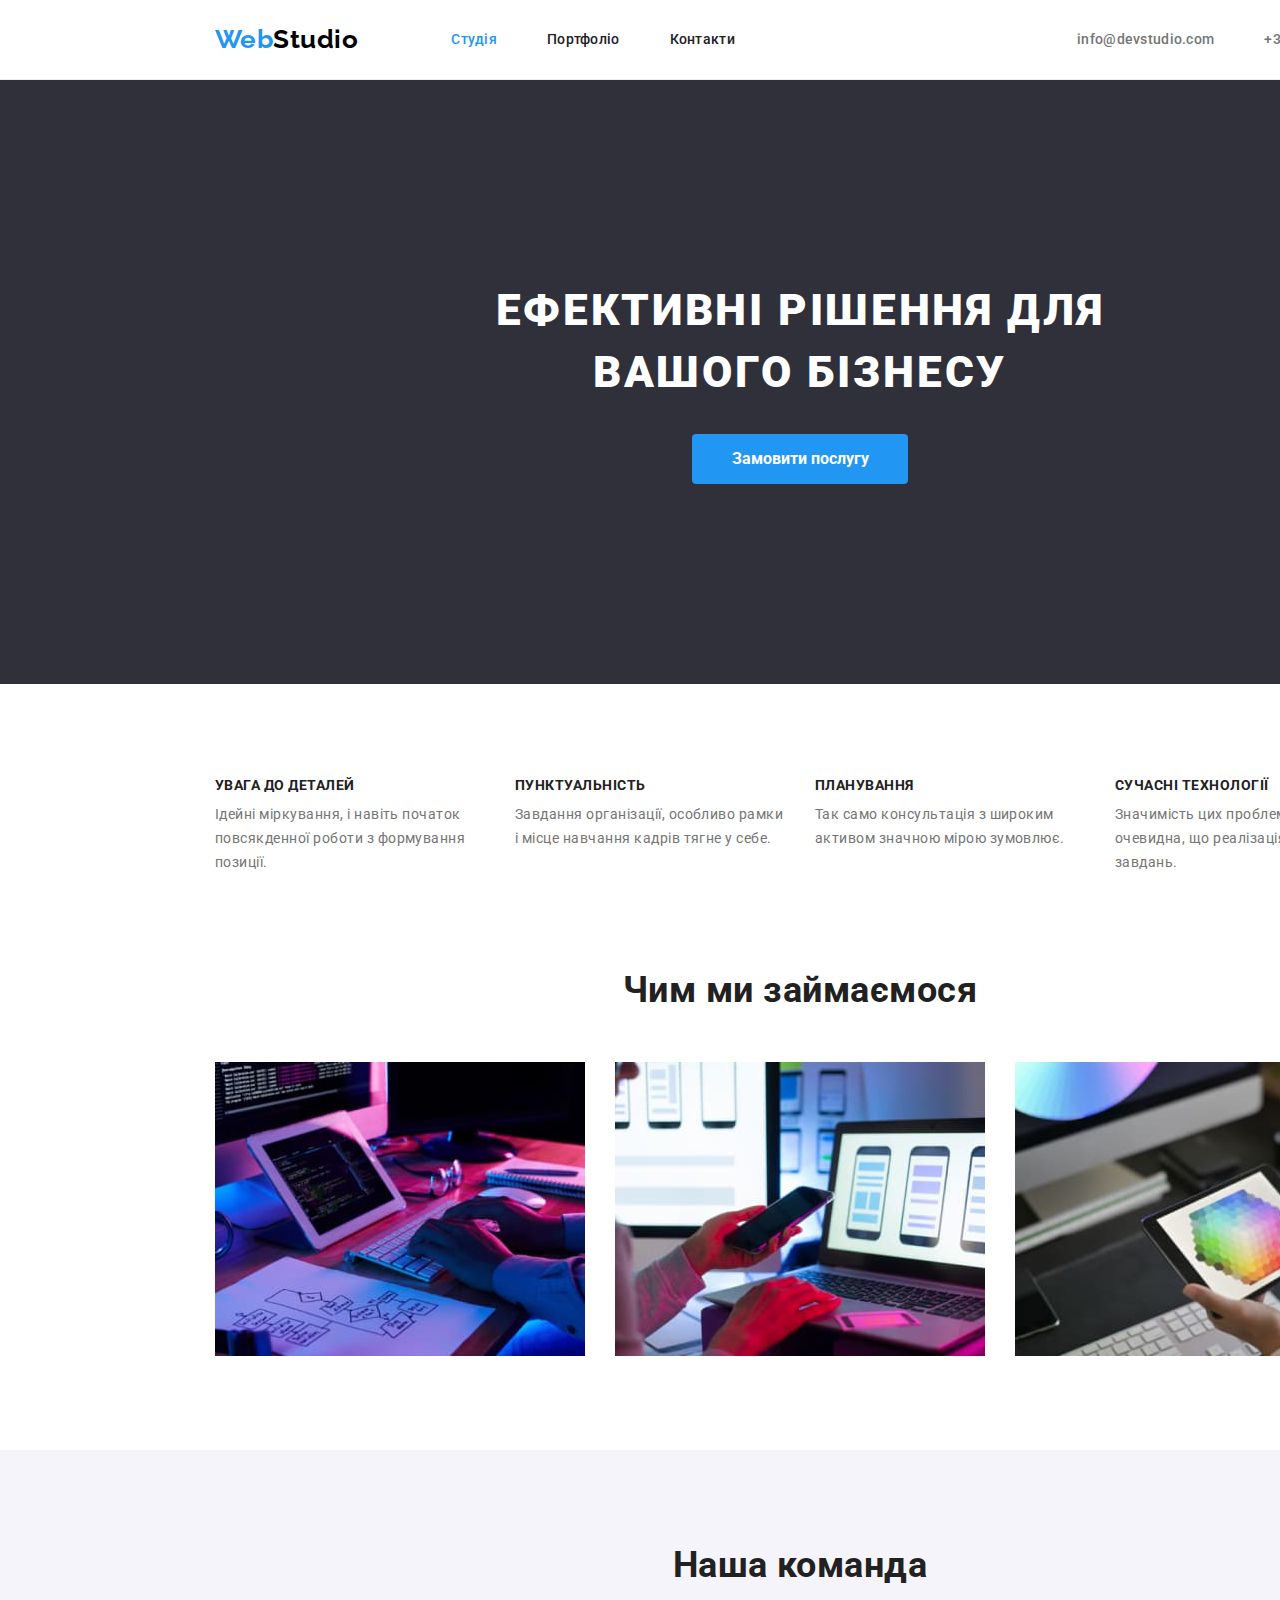
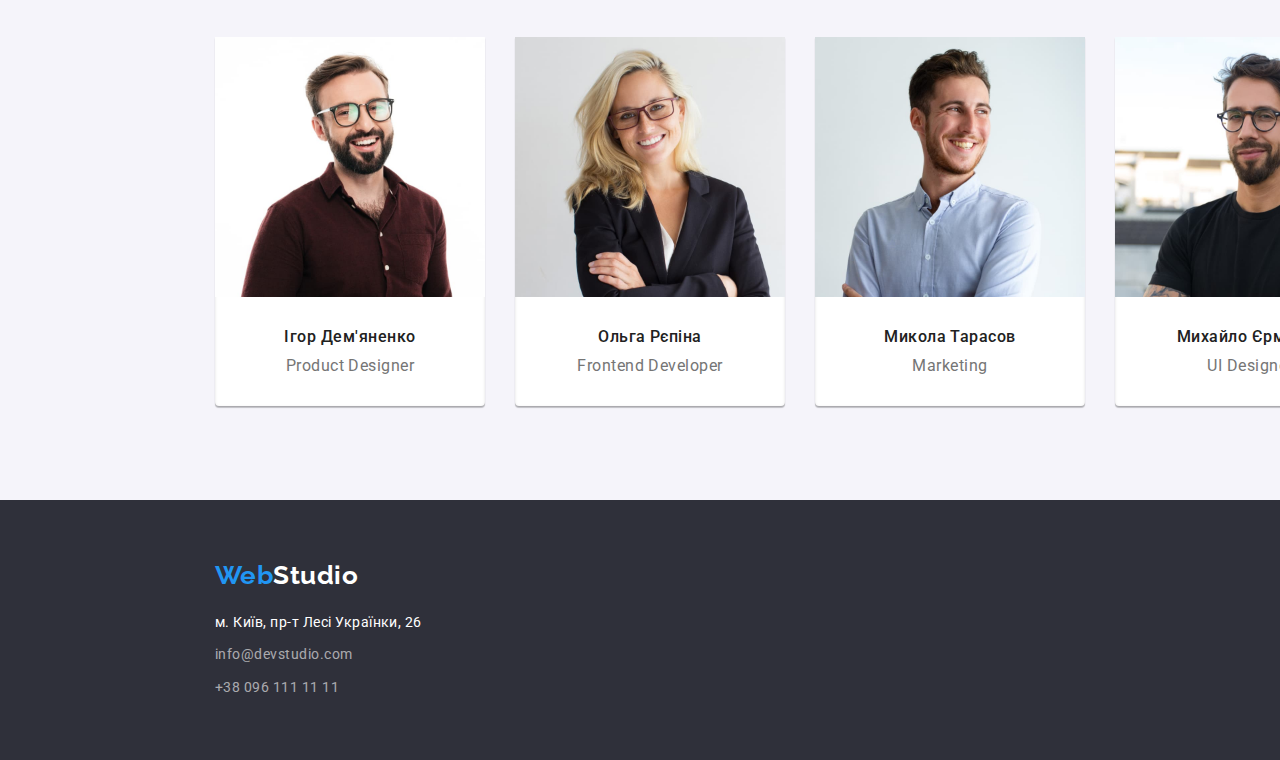
==== index.html @ e0a0b882 "created a new repo" ====
<!DOCTYPE html>
<html lang="uk">
<head>
    <meta charset="UTF-8">
    <meta http-equiv="X-UA-Compatible" content="IE=edge">
    <meta name="viewport" content="width=device-width, initial-scale=1.0">
    <title>Студія</title>
    <link rel="preconnect" href="https://fonts.googleapis.com">
    <link rel="preconnect" href="https://fonts.gstatic.com" crossorigin>
    <link href="https://fonts.googleapis.com/css2?family=Raleway:wght@700&family=Roboto:wght@400;500;700;900&display=swap" rel="stylesheet">
    <link rel="stylesheet" href="https://cdnjs.cloudflare.com/ajax/libs/modern-normalize/1.1.0/modern-normalize.min.css">
    <link rel="stylesheet" href="./css/styles.css">
</head>
<body>
  <header class="page-header">
    <div class="container"> 
       <a class="logo" href="./index.html" lang="en"> <span class="logo-web">Web</span>Studio</a>  
      <nav>
         <ul class="site-nav list">
         <li class="item"><a href="./index.html" class="link current">Студія</a></li>
         <li class="item"><a href="./portfolio.html" class="link">Портфоліо</a></li>
         <li class="item"><a href="" class="link">Контакти</a></li>
       </ul>
       </nav>
     
        <ul class="contacts list">
         <li class="item"><a href="mailto:info@devstudio.com" class="contacts-link">info@devstudio.com</a></li>
         <li class="item"><a href="tel.+380961111111" class="contacts-link">+38 096 111 11 11</a></li>
       </ul> 
     
    </div>
  </header>  
  <main>
  <section class="hero section">
        <h1 class="hero-title">ЕФЕКТИВНІ РІШЕННЯ ДЛЯ <br> ВАШОГО БІЗНЕСУ</h1>
        <button type="button" class="hero-button">Замовити послугу</button>
  </section>
  <section class="benefits section">
    <div class="container">
    <h2 class="visually-hidden">перелік переваг</h2>
    <ul class="pluses list">
        <li class="pluses-item"><h3 class="pluses-title">УВАГА ДО ДЕТАЛЕЙ</h3><p class="pluses-text">Ідейні міркування, і навіть початок повсякденної роботи з формування позиції.</p></li>
        <li class="pluses-item"><h3 class="pluses-title">ПУНКТУАЛЬНІСТЬ</h3><p class="pluses-text">Завдання організації, особливо рамки і місце навчання кадрів тягне у себе.</p></li>
        <li class="pluses-item"><h3 class="pluses-title">ПЛАНУВАННЯ</h3><p class="pluses-text">Так само консультація з широким активом значною мірою зумовлює.</p></li>
        <li class="pluses-item"><h3 class="pluses-title">СУЧАСНІ ТЕХНОЛОГІЇ</h3><p class="pluses-text">Значимість цих проблем настільки очевидна, що реалізація планових завдань.</p></li>
    </ul> 
    </div>
  </section>
  <section class="work section">
    <div class="container">
    <h2 class="work-title">Чим ми займаємося</h2>
   <ul class="work-item list">
    <li class="item"><img class="picture" src="./images/nout.jpg" alt="макбук" width="370" height="294"></li>
    <li class="item"><img class="picture" src="./images/telephon.jpg" alt="телефон" width="370" height="294"></li>
    <li class="item"><img class="picture" src="./images/planshet.jpg" alt="планшет" width="370" height="294"></li>
   </ul>
  </div>
</section>
<section class="team section">
    <div class="container">
    <h2 class="team-title">Наша команда</h2>
    <ul class="workers list">
        <li class="item">
            <img class="picture" src="./images/img1.jpg" alt="чоловік у коричневій сорочці" width="270" height="260">
            <h3 class="workers-title">Ігор Дем'яненко</h3>
            <p class="workers-text">Product Designer</p> 
        </li>
        <li class="item">
            <img class="picture" src="./images/img2.jpg" alt="жінка у піджаку" width="270" height="260">
            <h3 class="workers-title">Ольга Рєпіна</h3> 
            <p class="workers-text">Frontend Developer</p>
        </li>
        <li class="item">
            <img class="picture" src="./images/img3.jpg" alt="чоловік у голубій сорочці" width="270" height="260">
            <h3 class="workers-title">Микола Тарасов</h3>
            <p class="workers-text">Marketing</p>
        </li>
        <li class="item">
            <img class="picture" src="./images/img4.jpg" alt="чоловік у футболці" width="270" height="260">
            <h3 class="workers-title">Михайло Єрмаков</h3>
            <p class="workers-text">UI Designer</p>
        </li>
    </ul>
    </div>
</section>
  </main>
<footer class="footer">
  <div class="container">
    <a class="logo" href="./index.html" lang="en"> <span class="logo-web">Web</span><span class="logo-studio">Studio</span></a>
    <address>
        <ul  class="footer-address">
         <li class="item-address"><a href="https://www.google.com/maps" class="link-location">м. Київ, пр-т Лесі Українки, 26</a></li>
         <li class="item-address"><a href="mailto:info@devstudio.com" class="address-link">info@devstudio.com</a></li> 
         <li class="item-address"><a href="tel.+380961111111" class="address-link">+38 096 111 11 11</a></li>
        </ul>
    </address>
    </div>
</footer>

</body>
</html>
---- css/styles.css ----
:root {
    --primary-text-color: #757575;
    --title-text-color: #212121; 
    --accent-color: #2196F3;
    --secondary-text-color: #FFFFFF;
    --secondary-background-color: #2F303A;
    --primary-text-decoration: none;
    --section-background-color: #F5F4FA;
    --black-color: #000000;
    }
html {
    box-sizing: border-box;
    }
*, 
*::before,
*::after {
    box-sizing: inherit;
}
ul, p, h1, h2, h3 {
    margin: 0;
    padding: 0;
}
body {
    width: 1600px;
    background-color: var(--secondary-text-color);
    color: var(--primary-text-color);
    font-family: "Roboto", "sans-serif";
    letter-spacing: 0.03em;
}
.page-header {
    border-bottom: 1px solid #ECECEC;
}
.page-header .container {
    display: flex;
    align-items: center;
}
.container {
    width: 1200px;
    margin-left: auto;
    margin-right: auto;
    padding-left: 15px;
    padding-right: 15px;
}
.section {
    padding-top: 94px;
    padding-bottom: 94px;
}
.picture {
    display: block;
    width: 100%;
    height: auto;
}
.logo {
    color: var(--black-color);
    text-decoration: var(--primary-text-decoration);
    font-family: "Raleway", "sans-serif";
    font-weight: 700;
    font-size: 26px;
    line-height: 1.2;
}
.logo-web {
    color: var(--accent-color);
}
.list {
    list-style: none;
    display: flex;
}
.site-nav .item:not(:last-child) {
    margin-right: 50px;
}

.contacts .item:not(:last-child) {
    margin-right: 50px;
}
.site-nav {
    margin-left: 93px;
}
.contacts {
    margin-left: auto;
}
.site-nav .link {
    display: block;
    padding-top: 32px;
    padding-bottom: 32px;
    color: var(--title-text-color);
    text-decoration: var(--primary-text-decoration);
    letter-spacing: 0.02em;
    font-weight: 500;
    font-size: 14px;
    line-height: 1.1;
}
.site-nav .link:hover,
.site-nav .link:focus,
.contacts-link:focus,
.contacts-link:hover {
    color: var(--accent-color);
}
.site-nav .link.current {
    color: var(--accent-color);
}
.contacts-link {
    display: block;
    color: var(--primary-text-color);
    text-decoration: var(--primary-text-decoration);
    letter-spacing: 0.02em;
    font-weight: 500;
    font-size: 14px;
    line-height: 1.1;
}
.hero {
    background-color: var(--secondary-background-color);
    text-align: center;
    padding-top: 200px;
    padding-bottom: 200px;
}
.hero-title {
    color: var(--secondary-text-color);
    letter-spacing: 0.06em;
    font-weight: 900;
    font-size: 44px;
    line-height: 1.4;
    margin-bottom: 30px;
}
.hero-button {
    display: inline-block;
    padding: 10px 32px;
    border: transparent;
    border-radius: 4px;
    min-width: 216px;
    color: var(--secondary-text-color);
    background-color: var(--accent-color);
    font-family: inherit;
    font-weight: 700;
    font-size: 16px;
    line-height: 1.9;
    text-align: center;
    cursor: pointer;
    text-decoration: none;
}
.hero-button:focus,
.hero-button:hover {
    color: var(--secondary-text-color);
    background-color: #188CE8;
}
.work-title,
.team-title {
    color: var(--title-text-color);
    font-weight: 700;
    font-size: 36px;
    line-height: 1.2;
    text-align: center;
    margin-bottom: 50px;
}
.visually-hidden {
    position: absolute;
    white-space: nowrap;
    width: 1px;
    height: 1px;
    overflow: hidden;
    border: 0;
    padding: 0;
    clip: rect(0 0 0 0);
    clip-path: inset(50%);
    margin: -1px;
}
.pluses-title {
    color: var(--title-text-color);
    font-weight: 700;
    font-size: 14px;
    line-height: 1.1;
    margin-bottom: 10px;
}
.pluses-item {
    width: 270px;
}
.pluses-item:not(:last-child) {
    margin-right: 30px;
}
.pluses-text {
    color: var(--primary-text-color);
    font-size: 14px;
    line-height: 1.7;
}
.work {
    padding-top: 0;
}
.work-item .item:not(:last-child) {
    margin-right: 30px;
}
.team {
    background-color: 
    var(--section-background-color);
}
.workers .item:not(:last-child) {
    margin-right: 30px;
}
.workers .item {
    background-color: #FFFFFF;
    border-radius: 0px 0px 4px 4px;
    box-shadow: inset 0px 1px 3px rgba(0, 0, 0, 0.12),
    0px 1px 1px rgba(0, 0, 0, 0.14),
    0px 2px 1px rgba(0, 0, 0, 0.2);
}
.workers-title {
    margin-top: 30px;
    margin-bottom: 10px;
    color: var(--title-text-color);
    font-weight: 500;
    font-size: 16px;
    line-height: 1.2;
    text-align: center;
}
.workers-text {
    margin-bottom: 30px;
    color: var(--primary-text-color);
    font-size: 16px;
    line-height: 1.2;
    text-align: center;
}
.footer {
    background-color: var(--secondary-background-color);
    padding-top: 60px;
    padding-bottom: 60px;
}
.logo-studio {
    color: var(--secondary-text-color);
}
.footer-address {
    margin-top: 20px;
    font-style: normal;
    list-style: none;
    font-weight: 400;
    font-size: 14px;
    line-height: 1.7;
}
.item-address:not(:last-child) {
    margin-bottom: 9px;
}
.link-location {
    color: var(--secondary-text-color);
    text-decoration: var(--primary-text-decoration);
}
.address-link {
    color: rgba(255, 255, 255, 0.6);
    text-decoration: var(--primary-text-decoration);
}
.address-link:hover,
.address-link:focus,
.link-location:hover,
.link-location:focus {
    color: var(--accent-color);
}
.content {
    display: flex;
    flex-wrap: wrap;
    gap: 30px;
}
.content .item {
  flex-basis: calc((100% - 60px) / 3);
  background-color: #ffffff;
}
.items-content .item:not(:last-child) {
    margin-right: 8px;
}
.items-content {
    margin-bottom: 34px;
    justify-content: center;
}
.items-content .item {
  background-color: #F5F4FA; 
}
.list-button {
    display: inline-block;
    padding: 6px 22px;
    border: transparent;
    border-radius: 4px;
    min-width: 73px;
    color: var(--title-text-color);
    background-color: var(--rectangle-background-color);
    font-family: inherit;
    font-weight: 500;
    font-size: 16px;
    line-height: 1.6;
    cursor: pointer;  
}
.list-button:hover,
.list-button:focus {
    color: var(--secondary-text-color);
    background-color: var(--accent-color);
}

.content-link {
    text-decoration: var(--primary-text-decoration);
}
.bottom-content {
    padding: 20px 24px;
    border: 1px solid #EEEEEE;
    border-top: none;
}
.content-title {
    color: var(--title-text-color);
    letter-spacing: 0.06em;
    font-weight: 700;
    font-size: 18px;
    line-height: 2;
}
.content-text {
    color: var(--primary-text-color);
    font-size: 16px;
    line-height: 1.9;
}
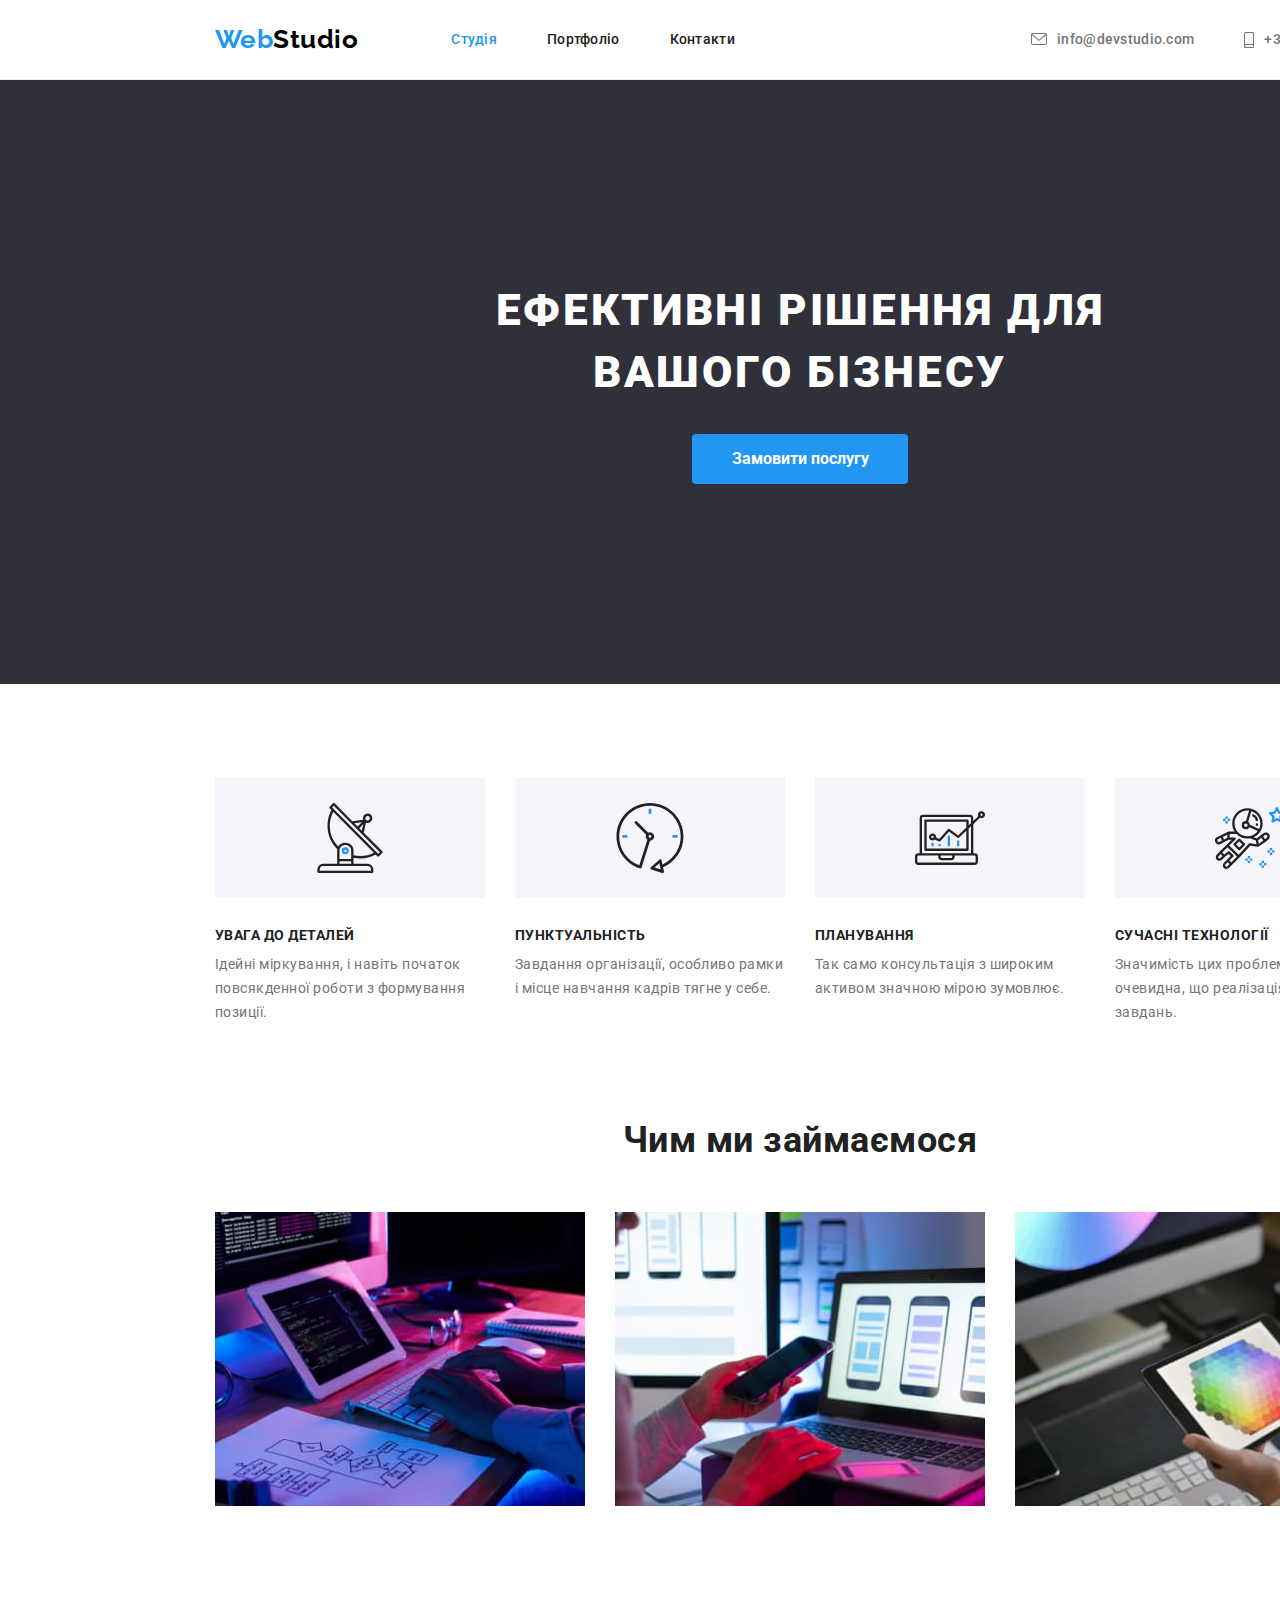
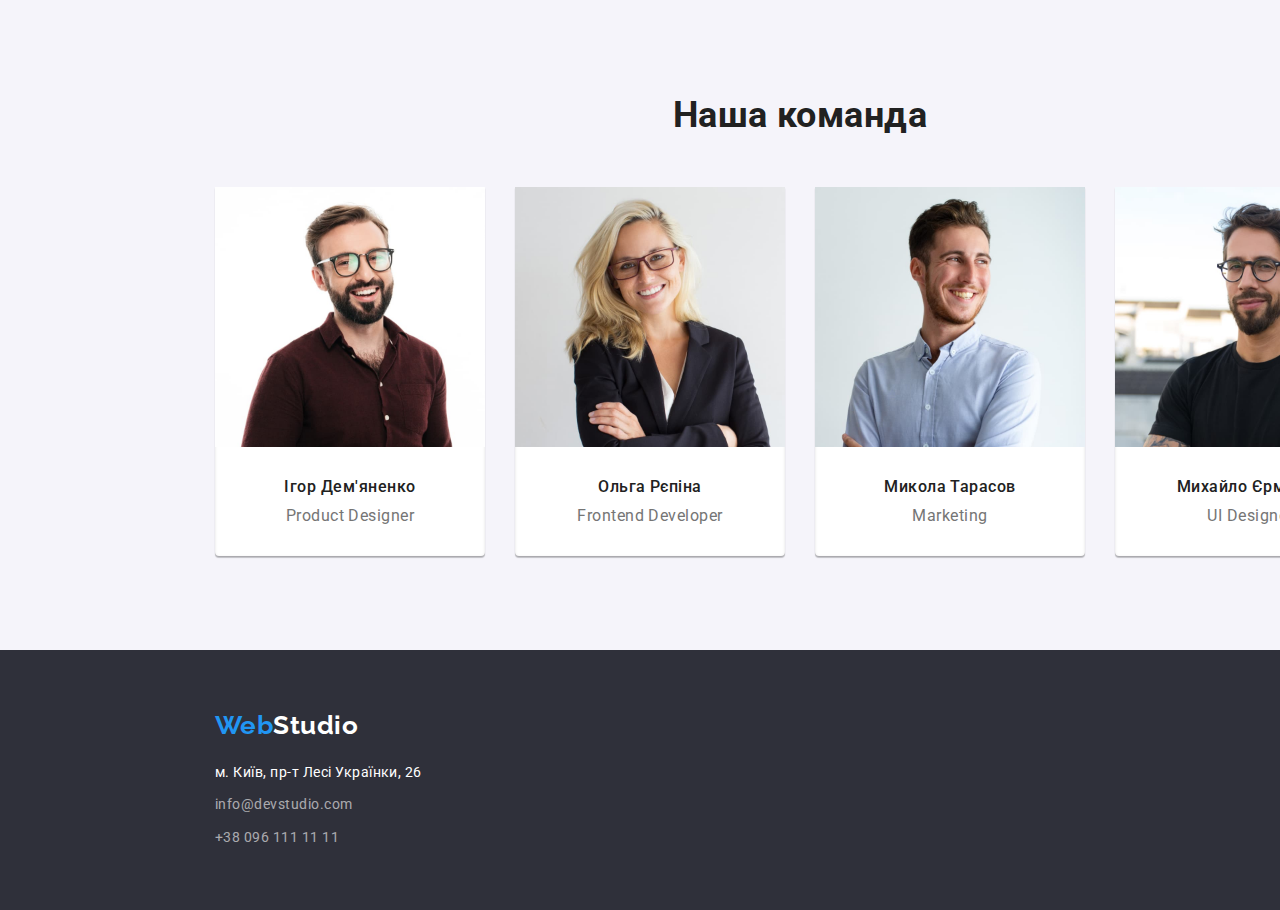
==== commit 829c1827: "added benefits and mail, tel" ====
--- a/index.html
+++ b/index.html
@@ -24,8 +24,16 @@
        </nav>
      
         <ul class="contacts list">
-         <li class="item"><a href="mailto:info@devstudio.com" class="contacts-link">info@devstudio.com</a></li>
-         <li class="item"><a href="tel.+380961111111" class="contacts-link">+38 096 111 11 11</a></li>
+         <li class="item"><a href="mailto:info@devstudio.com" class="contacts-link">
+          <svg class="icon-mail" width="16px" height="12px">
+            <use href="./images/icons.svg#mail"></use>
+          </svg>
+          info@devstudio.com</a></li>
+         <li class="item"><a href="tel.+380961111111" class="contacts-link">
+          <svg class="icon-tel"  width="10px" height="16px">
+            <use href="./images/icons.svg#tel"></use>
+          </svg>
+          +38 096 111 11 11</a></li>
        </ul> 
      
     </div>
@@ -39,10 +47,34 @@
     <div class="container">
     <h2 class="visually-hidden">перелік переваг</h2>
     <ul class="pluses list">
-        <li class="pluses-item"><h3 class="pluses-title">УВАГА ДО ДЕТАЛЕЙ</h3><p class="pluses-text">Ідейні міркування, і навіть початок повсякденної роботи з формування позиції.</p></li>
-        <li class="pluses-item"><h3 class="pluses-title">ПУНКТУАЛЬНІСТЬ</h3><p class="pluses-text">Завдання організації, особливо рамки і місце навчання кадрів тягне у себе.</p></li>
-        <li class="pluses-item"><h3 class="pluses-title">ПЛАНУВАННЯ</h3><p class="pluses-text">Так само консультація з широким активом значною мірою зумовлює.</p></li>
-        <li class="pluses-item"><h3 class="pluses-title">СУЧАСНІ ТЕХНОЛОГІЇ</h3><p class="pluses-text">Значимість цих проблем настільки очевидна, що реалізація планових завдань.</p></li>
+        <li class="pluses-item">
+         <div class="pluses-icon">
+          <svg class="antenna" width="70px" height="70px">
+          <use href="./images/icons.svg#antenna"></use>
+         </svg>
+         </div>
+          <h3 class="pluses-title">УВАГА ДО ДЕТАЛЕЙ</h3><p class="pluses-text">Ідейні міркування, і навіть початок повсякденної роботи з формування позиції.</p></li>
+        <li class="pluses-item">
+          <div class="pluses-icon">
+          <svg class="clock" width="70px" height="70px">
+          <use href="./images/icons.svg#clock"></use>
+         </svg>
+         </div>
+          <h3 class="pluses-title">ПУНКТУАЛЬНІСТЬ</h3><p class="pluses-text">Завдання організації, особливо рамки і місце навчання кадрів тягне у себе.</p></li>
+        <li class="pluses-item">
+          <div class="pluses-icon">
+          <svg class="diagram" width="70px" height="70px">
+          <use href="./images/icons.svg#diagram"></use>
+         </svg>
+         </div>
+          <h3 class="pluses-title">ПЛАНУВАННЯ</h3><p class="pluses-text">Так само консультація з широким активом значною мірою зумовлює.</p></li>
+        <li class="pluses-item">
+          <div class="pluses-icon">
+          <svg class="astronaut" width="70px" height="70px">
+          <use href="./images/icons.svg#astronaut"></use>
+         </svg>
+         </div>
+          <h3 class="pluses-title">СУЧАСНІ ТЕХНОЛОГІЇ</h3><p class="pluses-text">Значимість цих проблем настільки очевидна, що реалізація планових завдань.</p></li>
     </ul> 
     </div>
   </section>
--- a/css/styles.css
+++ b/css/styles.css
@@ -99,13 +99,20 @@
     color: var(--accent-color);
 }
 .contacts-link {
-    display: block;
+    display: flex;
+    justify-content: center;
+    align-items: center;
     color: var(--primary-text-color);
     text-decoration: var(--primary-text-decoration);
     letter-spacing: 0.02em;
     font-weight: 500;
     font-size: 14px;
     line-height: 1.1;
+}
+.icon-mail,
+.icon-tel {
+    fill: currentColor;
+    margin-right: 10px;
 }
 .hero {
     background-color: var(--secondary-background-color);
@@ -181,6 +188,15 @@
     font-size: 14px;
     line-height: 1.7;
 }
+.pluses-icon {
+    display: flex;
+    justify-content: center;
+    align-items: center;
+    width: 270px;
+    height: 120px;
+    background-color: #F5F4FA;
+    margin-bottom: 30px;
+}
 .work {
     padding-top: 0;
 }
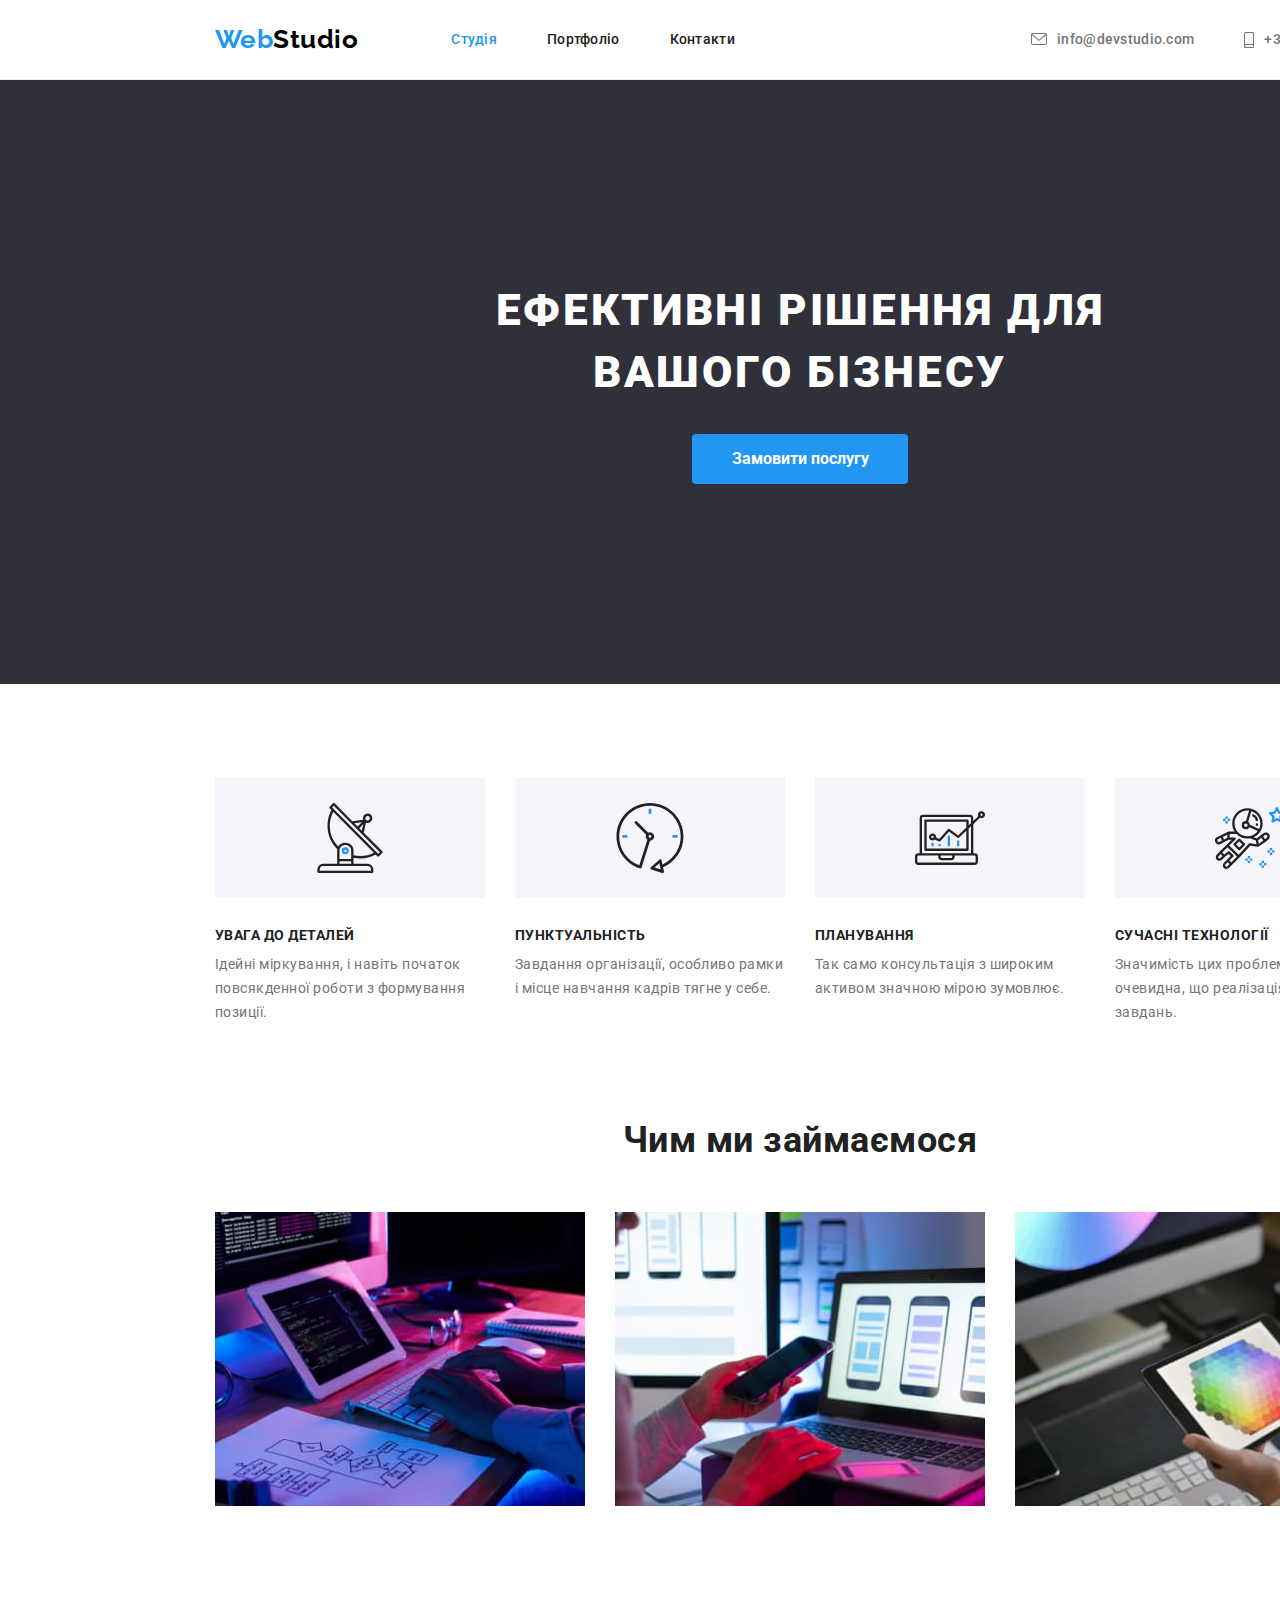
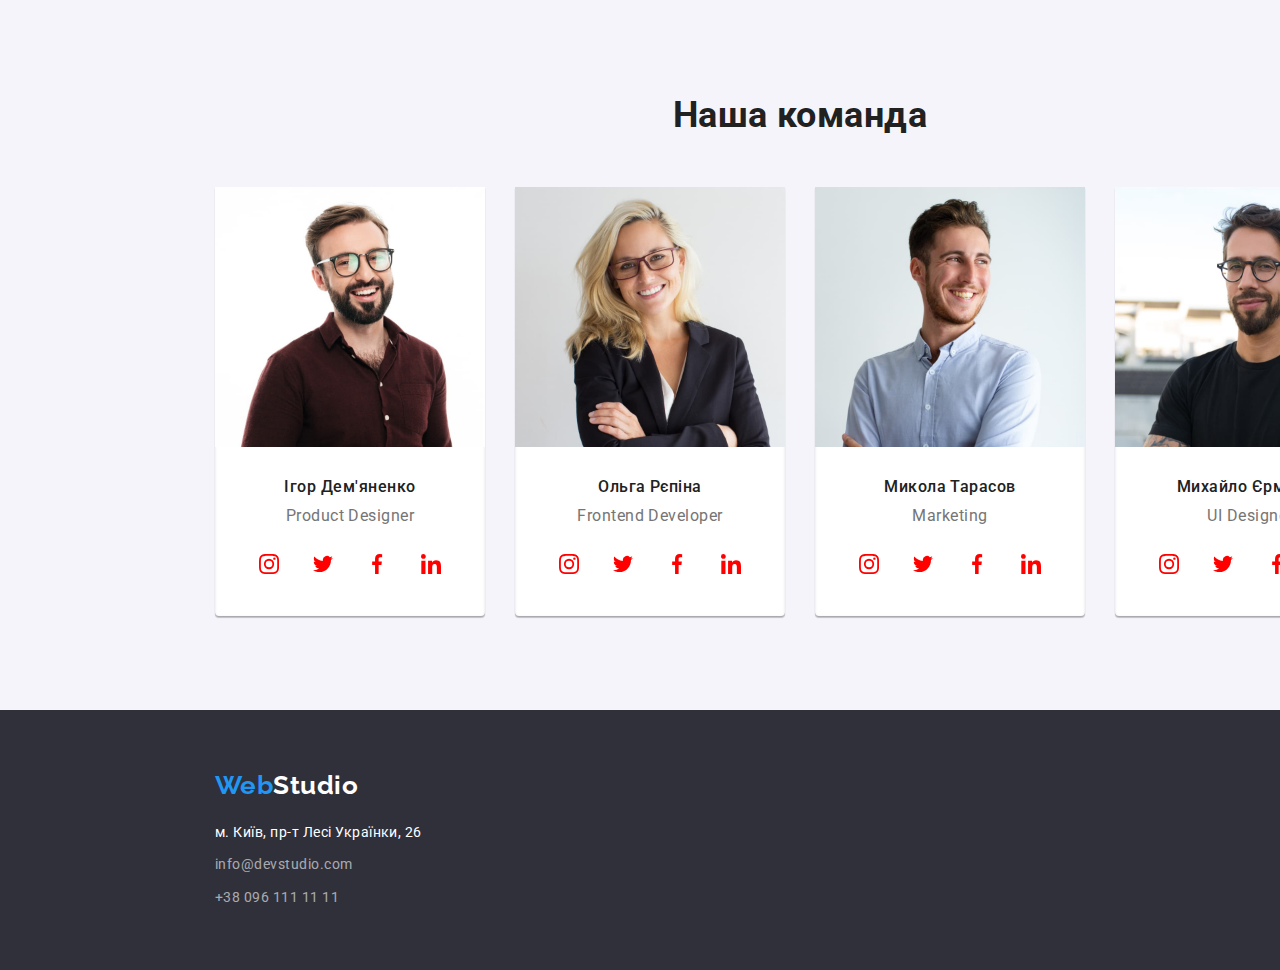
==== commit 8db9bd0f: "added hero, section benefits and team" ====
--- a/index.html
+++ b/index.html
@@ -40,7 +40,7 @@
   </header>  
   <main>
   <section class="hero section">
-        <h1 class="hero-title">ЕФЕКТИВНІ РІШЕННЯ ДЛЯ <br> ВАШОГО БІЗНЕСУ</h1>
+        <h1 class="hero-title">ЕФЕКТИВНІ РІШЕННЯ ДЛЯ ВАШОГО БІЗНЕСУ</h1>
         <button type="button" class="hero-button">Замовити послугу</button>
   </section>
   <section class="benefits section">
@@ -96,21 +96,125 @@
             <img class="picture" src="./images/img1.jpg" alt="чоловік у коричневій сорочці" width="270" height="260">
             <h3 class="workers-title">Ігор Дем'яненко</h3>
             <p class="workers-text">Product Designer</p> 
+            <ul class="social list">
+              <li class="social-item">
+                <a href="" class="social-links">
+                  <svg class="instagram" width="20px" height="20px">
+                  <use href="./images/icons.svg#instagram"></use>
+                 </svg></a>
+              </li>
+              <li class="social-item">
+                <a href="" class="social-links">
+                  <svg class="twitter" width="20px" height="20px">
+                  <use href="./images/icons.svg#twitter"></use>
+                 </svg></a>
+              </li>
+              <li class="social-item">
+                <a href="" class="social-links">
+                  <svg class="facebook" width="20px" height="20px">
+                  <use href="./images/icons.svg#facebook"></use>
+                 </svg></a>
+              </li>
+              <li class="social-item">
+                <a href="" class="social-links">
+                  <svg class="inkedin" width="20px" height="20px">
+                  <use href="./images/icons.svg#linkedin"></use>
+                  </svg></a>
+               </li>
+            </ul>
         </li>
         <li class="item">
             <img class="picture" src="./images/img2.jpg" alt="жінка у піджаку" width="270" height="260">
             <h3 class="workers-title">Ольга Рєпіна</h3> 
             <p class="workers-text">Frontend Developer</p>
+            <ul class="social list">
+              <li class="social-item">
+                <a href="" class="social-links">
+                  <svg class="instagram" width="20px" height="20px">
+                    <use href="./images/icons.svg#instagram"></use>
+                  </svg></a>
+              </li>
+              <li class="social-item">
+                <a href="" class="social-links">
+                  <svg class="twitter" width="20px" height="20px">
+                    <use href="./images/icons.svg#twitter"></use>
+                  </svg></a>
+              </li>
+              <li class="social-item">
+                <a href="" class="social-links">
+                  <svg class="facebook" width="20px" height="20px">
+                    <use href="./images/icons.svg#facebook"></use>
+                  </svg></a>
+              </li>
+              <li class="social-item">
+                <a href="" class="social-links">
+                  <svg class="inkedin" width="20px" height="20px">
+                    <use href="./images/icons.svg#linkedin"></use>
+                  </svg></a>
+              </li>
+            </ul>
         </li>
         <li class="item">
             <img class="picture" src="./images/img3.jpg" alt="чоловік у голубій сорочці" width="270" height="260">
             <h3 class="workers-title">Микола Тарасов</h3>
             <p class="workers-text">Marketing</p>
+            <ul class="social list">
+              <li class="social-item">
+                <a href="" class="social-links">
+                  <svg class="instagram" width="20px" height="20px">
+                    <use href="./images/icons.svg#instagram"></use>
+                  </svg></a>
+              </li>
+              <li class="social-item">
+                <a href="" class="social-links">
+                  <svg class="twitter" width="20px" height="20px">
+                    <use href="./images/icons.svg#twitter"></use>
+                  </svg></a>
+              </li>
+              <li class="social-item">
+                <a href="" class="social-links">
+                  <svg class="facebook" width="20px" height="20px">
+                    <use href="./images/icons.svg#facebook"></use>
+                  </svg></a>
+              </li>
+              <li class="social-item">
+                <a href="" class="social-links">
+                  <svg class="inkedin" width="20px" height="20px">
+                    <use href="./images/icons.svg#linkedin"></use>
+                  </svg></a>
+              </li>
+            </ul>
         </li>
         <li class="item">
             <img class="picture" src="./images/img4.jpg" alt="чоловік у футболці" width="270" height="260">
             <h3 class="workers-title">Михайло Єрмаков</h3>
             <p class="workers-text">UI Designer</p>
+            <ul class="social list">
+              <li class="social-item">
+                <a href="" class="social-links">
+                  <svg class="instagram" width="20px" height="20px">
+                    <use href="./images/icons.svg#instagram"></use>
+                  </svg></a>
+              </li>
+              <li class="social-item">
+                <a href="" class="social-links">
+                  <svg class="twitter" width="20px" height="20px">
+                    <use href="./images/icons.svg#twitter"></use>
+                  </svg></a>
+              </li>
+              <li class="social-item">
+                <a href="" class="social-links">
+                  <svg class="facebook" width="20px" height="20px">
+                    <use href="./images/icons.svg#facebook"></use>
+                  </svg></a>
+              </li>
+              <li class="social-item">
+                <a href="" class="social-links">
+                  <svg class="inkedin" width="20px" height="20px">
+                    <use href="./images/icons.svg#linkedin"></use>
+                  </svg></a>
+              </li>
+            </ul>
         </li>
     </ul>
     </div>
--- a/css/styles.css
+++ b/css/styles.css
@@ -121,12 +121,14 @@
     padding-bottom: 200px;
 }
 .hero-title {
+    width: 696px;
     color: var(--secondary-text-color);
     letter-spacing: 0.06em;
     font-weight: 900;
     font-size: 44px;
     line-height: 1.4;
     margin-bottom: 30px;
+    margin-left: 452px;
 }
 .hero-button {
     display: inline-block;
@@ -179,6 +181,7 @@
 }
 .pluses-item {
     width: 270px;
+    border-radius: 4px;
 }
 .pluses-item:not(:last-child) {
     margin-right: 30px;
@@ -189,13 +192,12 @@
     line-height: 1.7;
 }
 .pluses-icon {
-    display: flex;
-    justify-content: center;
-    align-items: center;
+    text-align: center;
     width: 270px;
     height: 120px;
     background-color: #F5F4FA;
     margin-bottom: 30px;
+    padding-top: 25px;
 }
 .work {
     padding-top: 0;
@@ -227,11 +229,34 @@
     text-align: center;
 }
 .workers-text {
-    margin-bottom: 30px;
+    margin-bottom: 16px;
     color: var(--primary-text-color);
     font-size: 16px;
     line-height: 1.2;
     text-align: center;
+}
+.social {
+    justify-content: center;
+    margin-bottom: 30px;  
+}
+.social-links {
+    display: flex;
+    justify-content: center;
+    align-items: center;
+    width: 44px;
+    height: 44px;
+    fill: red;
+    padding: 12px;
+    border-radius: 50%;
+}
+.social-item:not(:last-child) {
+    margin-right: 10px;
+}
+.social-links:hover,
+.social-links:focus {
+    fill: var(--secondary-text-color);
+    background-color: var(--accent-color);
+
 }
 .footer {
     background-color: var(--secondary-background-color);
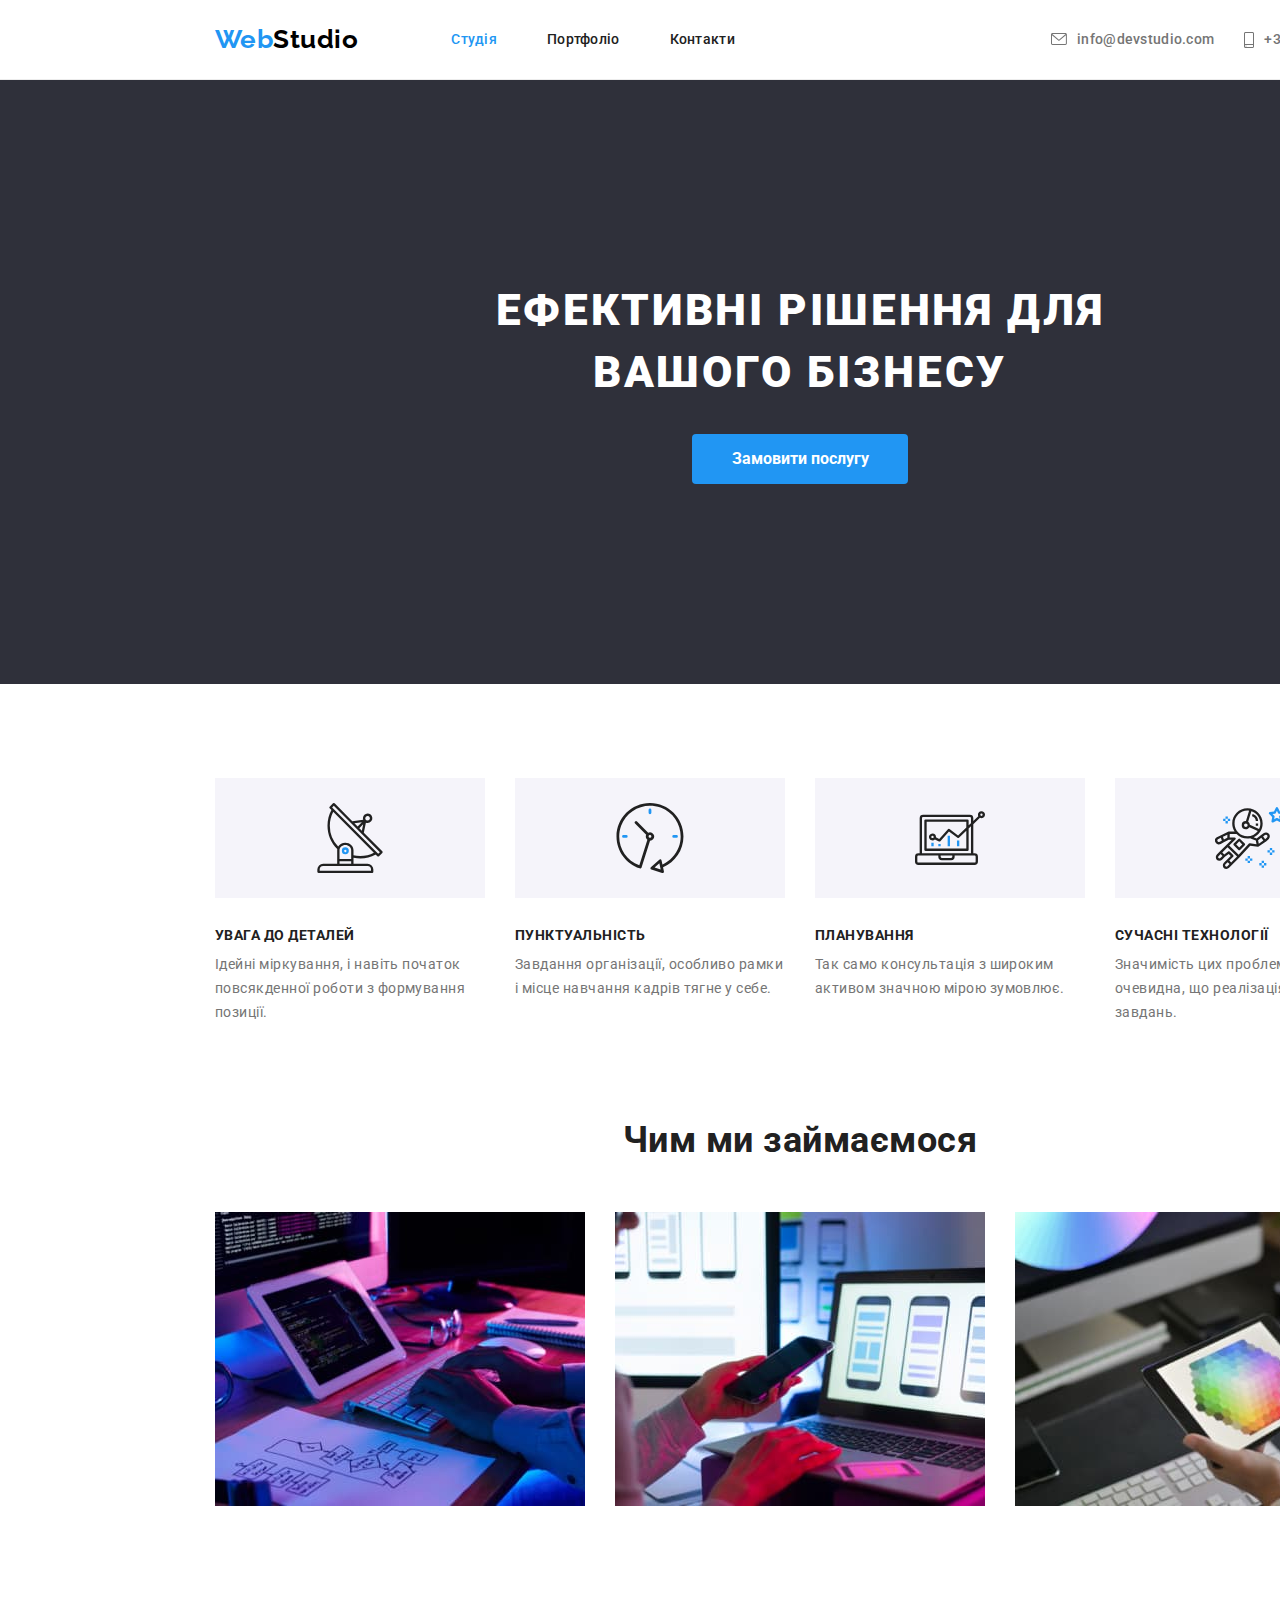
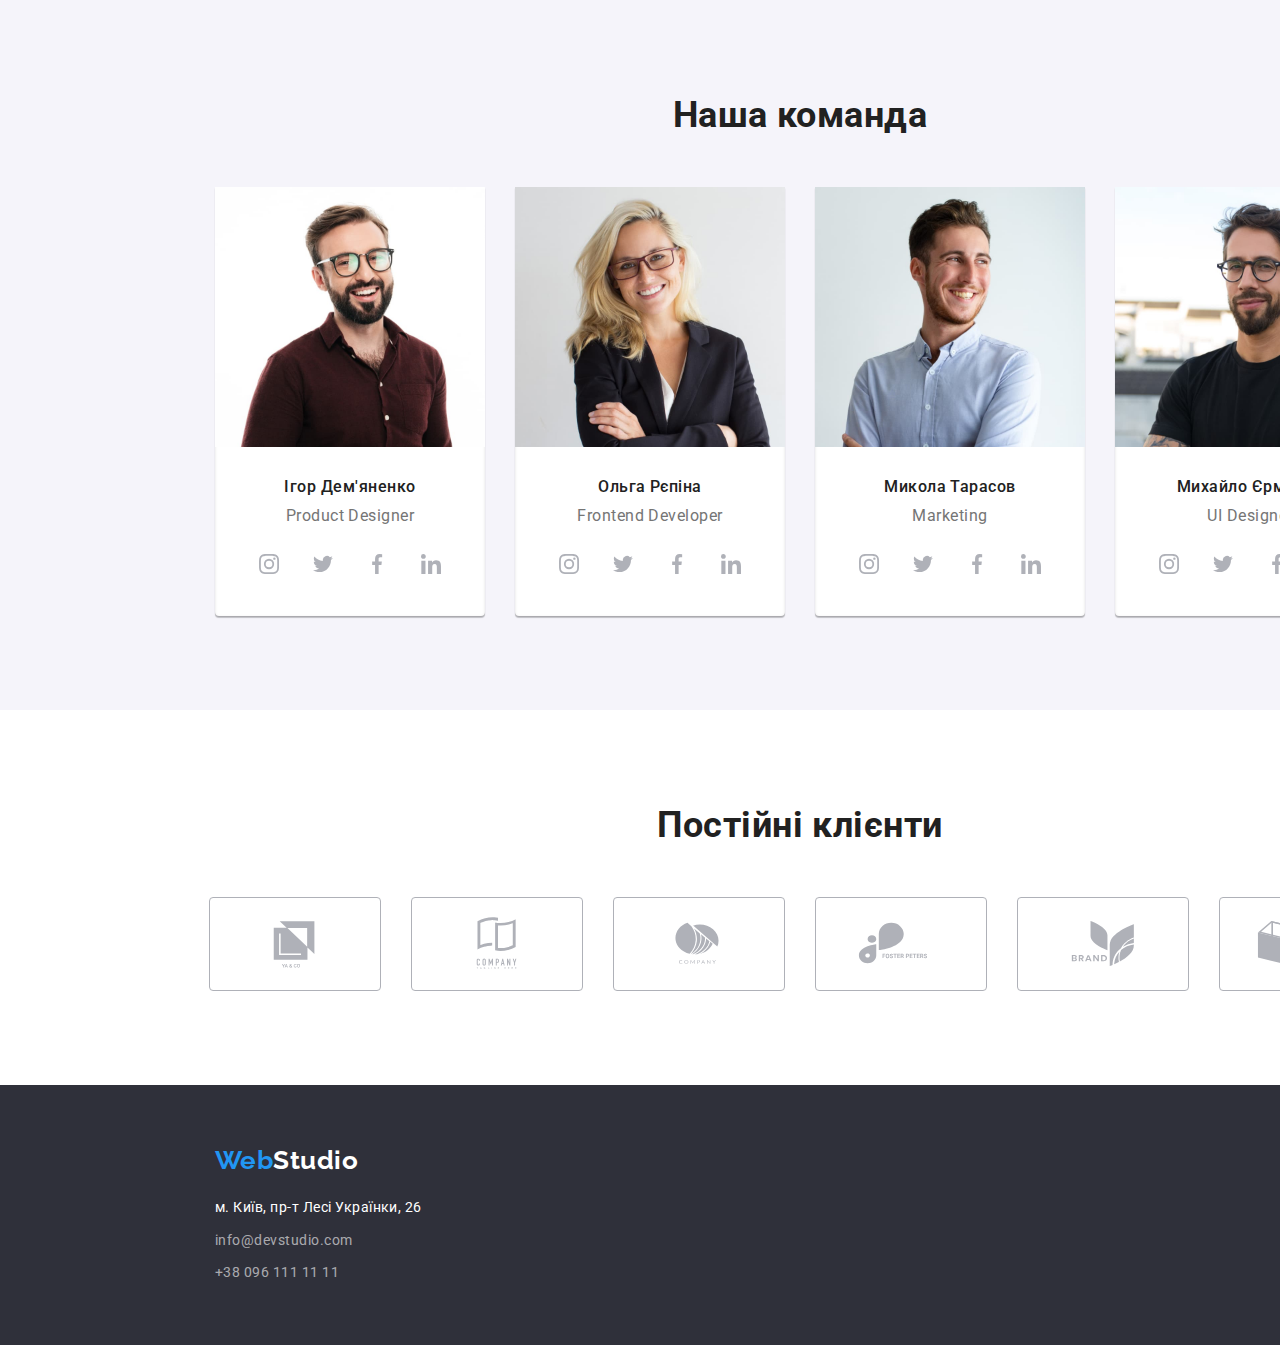
==== commit 8332b7ba: "added section clients" ====
--- a/index.html
+++ b/index.html
@@ -219,6 +219,42 @@
     </ul>
     </div>
 </section>
+<section class="clients section">
+  <div class="container">
+    <h2 class="clients-title">Постійні клієнти</h2>
+    <ul class="clients-items list">
+      <li class="clients-item"><a href="" class="clients-links">
+        <svg class="ya-co" width="106px" height="60px">
+          <use href="./images/icons.svg#ya-co"></use>
+        </svg>
+      </a></li>
+      <li class="clients-item"><a href="" class="clients-links">
+        <svg class="tagline-here" width="106px" height="60px">
+          <use href="./images/icons.svg#tagline-here"></use>
+        </svg>
+      </a></li>
+      <li class="clients-item"><a href="" class="clients-links">
+        <svg class="company" width="106px" height="60px">
+          <use href="./images/icons.svg#company"></use>
+        </svg>
+      </a></li>
+      <li class="clients-item"><a href="" class="clients-links">
+        <svg class="foster-peters" width="106px" height="60px">
+          <use href="./images/icons.svg#foster-peters"></use>
+        </svg>
+      </a></li>
+      <li class="clients-item"><a href="" class="clients-links">
+        <svg class="brand" width="106px" height="60px">
+          <use href="./images/icons.svg#brand"></use>
+        </svg>
+      </a></li>
+      <li class="clients-item"><a href="" class="clients-links">
+        <svg class="tag-line" width="106px" height="60px">
+          <use href="./images/icons.svg#tag-line"></use>
+        </svg>
+      </a></li>
+    </ul>
+  </div>
   </main>
 <footer class="footer">
   <div class="container">
--- a/css/styles.css
+++ b/css/styles.css
@@ -70,7 +70,7 @@
 }
 
 .contacts .item:not(:last-child) {
-    margin-right: 50px;
+    margin-right: 30px;
 }
 .site-nav {
     margin-left: 93px;
@@ -152,7 +152,8 @@
     background-color: #188CE8;
 }
 .work-title,
-.team-title {
+.team-title,
+.clients-title {
     color: var(--title-text-color);
     font-weight: 700;
     font-size: 36px;
@@ -202,15 +203,14 @@
 .work {
     padding-top: 0;
 }
-.work-item .item:not(:last-child) {
+.work-item .item:not(:last-child),
+.workers .item:not(:last-child),
+.clients-item:not(:last-child) {
     margin-right: 30px;
 }
 .team {
     background-color: 
     var(--section-background-color);
-}
-.workers .item:not(:last-child) {
-    margin-right: 30px;
 }
 .workers .item {
     background-color: #FFFFFF;
@@ -245,7 +245,7 @@
     align-items: center;
     width: 44px;
     height: 44px;
-    fill: red;
+    fill: #AFB1B8;
     padding: 12px;
     border-radius: 50%;
 }
@@ -258,6 +258,28 @@
     background-color: var(--accent-color);
 
 }
+.clients-links {
+    display: flex;
+    justify-content: center;
+    align-items: center;
+    fill: #AFB1B8;
+    padding: 16px 32px;
+}
+.clients-links:hover,
+.clients-links:focus {
+    fill: var(--accent-color);
+}
+.clients-items {
+    justify-content: center;
+}
+.clients-item {
+    border: 1px solid #AFB1B8;
+    border-radius: 4px;
+}
+.clients-item:hover,
+.clients-item:focus {
+    border: 1px solid var(--accent-color);}
+
 .footer {
     background-color: var(--secondary-background-color);
     padding-top: 60px;
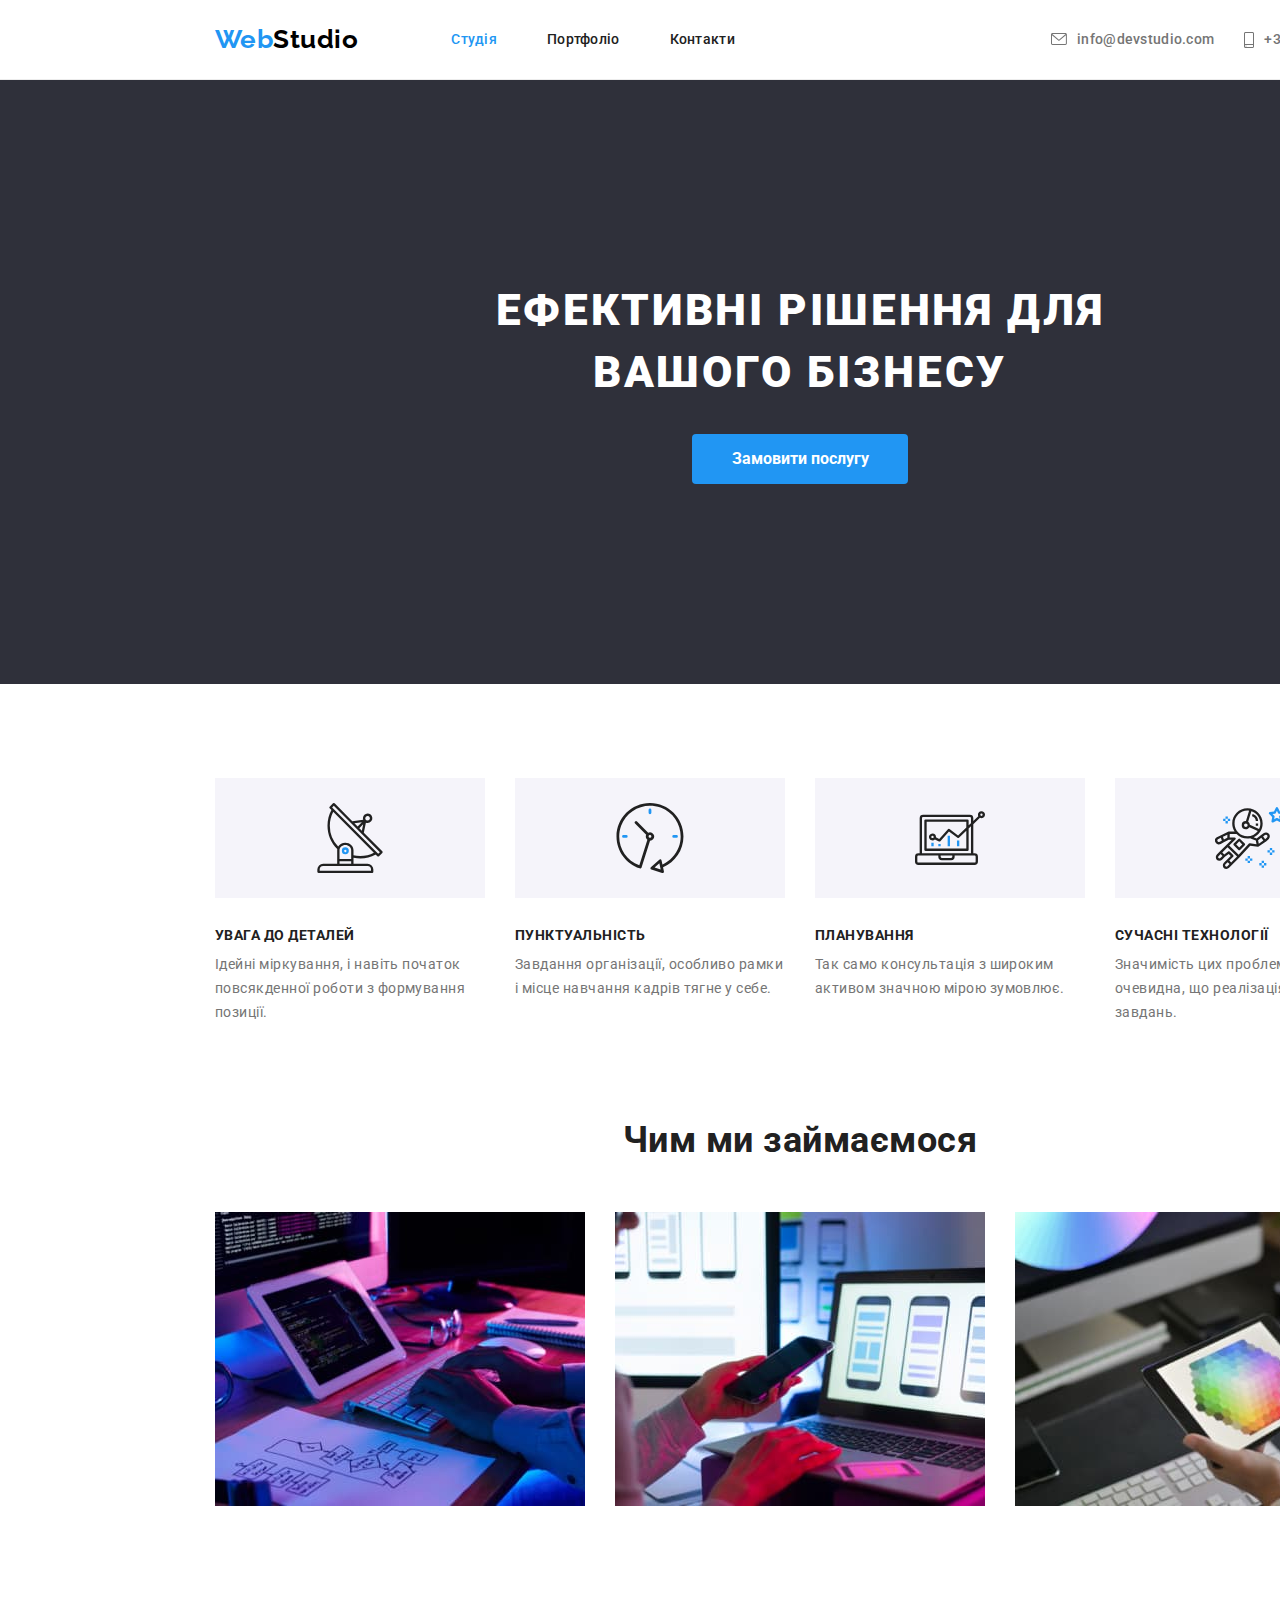
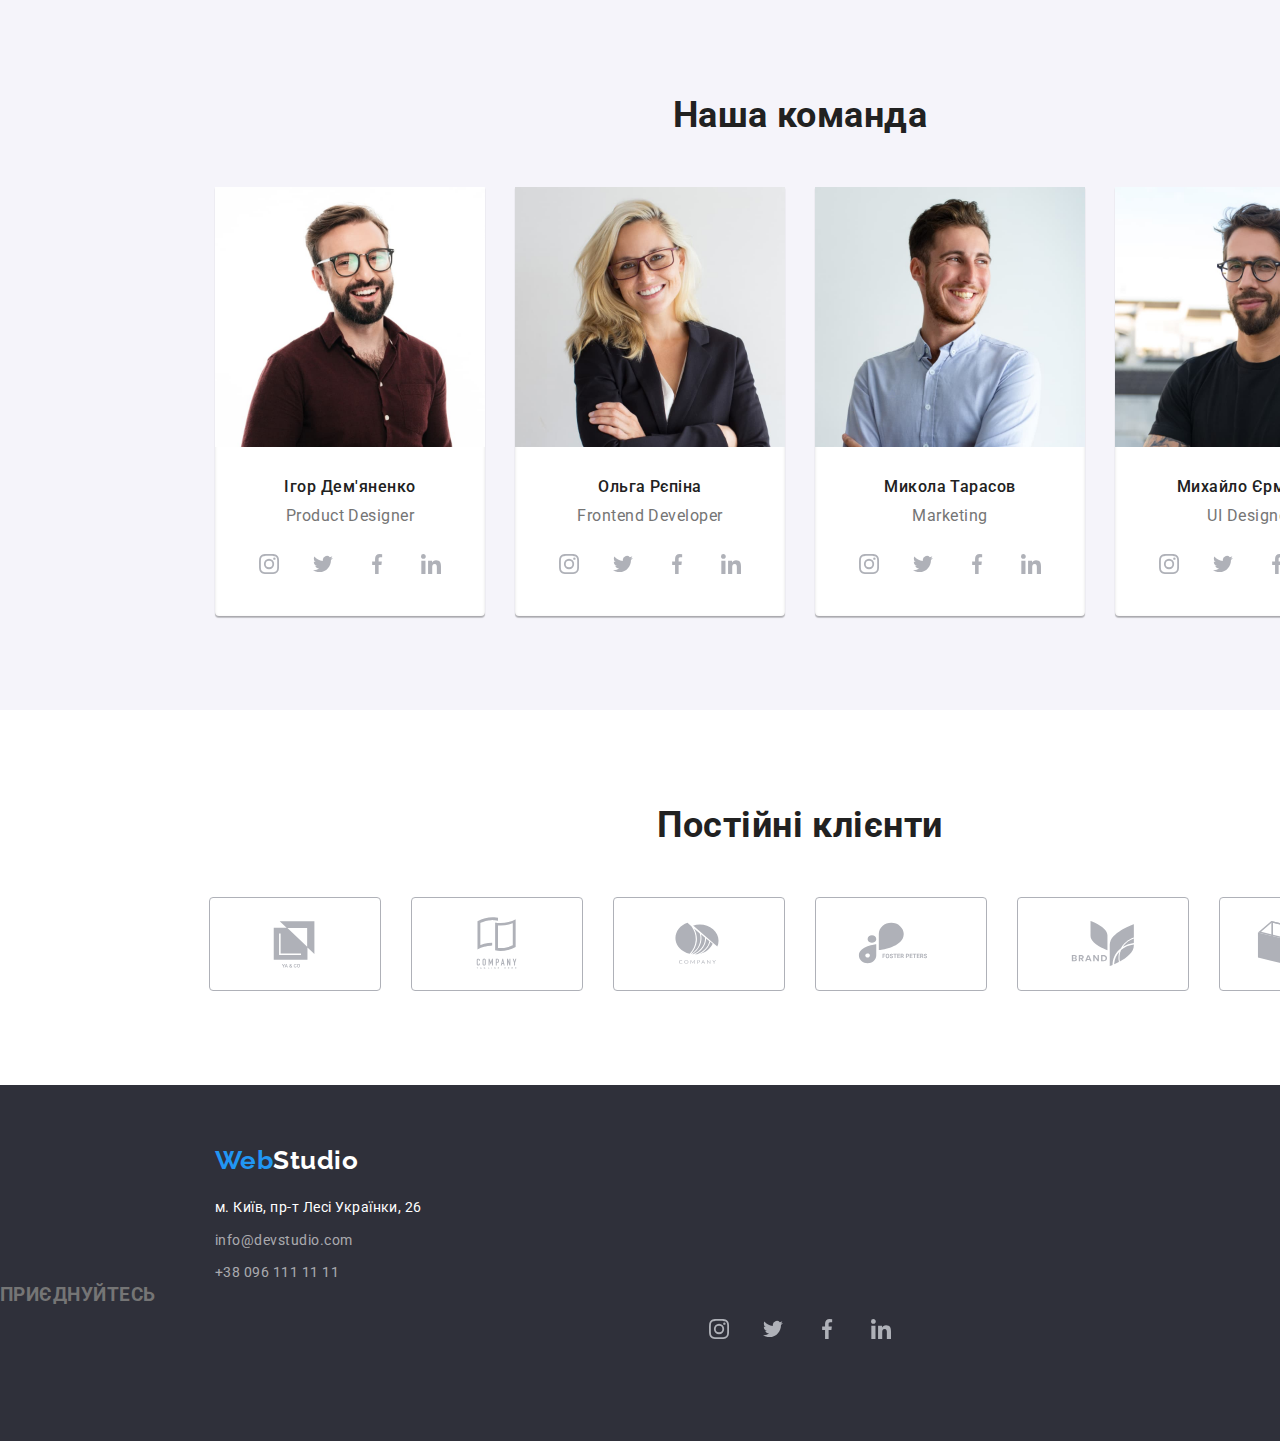
==== commit b9dcb01b: "added footer-social" ====
--- a/index.html
+++ b/index.html
@@ -267,6 +267,36 @@
         </ul>
     </address>
     </div>
+    <div class="footer-social">
+      <h3>ПРИЄДНУЙТЕСЬ</h3>
+      <ul class="social list">
+        <li class="social-item">
+         <a href="" class="social-links">
+         <svg class="instagram" width="20px" height="20px">
+         <use href="./images/icons.svg#instagram"></use>
+         </svg></a>
+        </li>
+        <li class="social-item">
+          <a href="" class="social-links">
+          <svg class="twitter" width="20px" height="20px">
+          <use href="./images/icons.svg#twitter"></use>
+          </svg></a>
+        </li>
+        <li class="social-item">
+          <a href="" class="social-links">
+          <svg class="facebook" width="20px" height="20px">
+          <use href="./images/icons.svg#facebook"></use>
+          </svg></a>
+        </li>
+        <li class="social-item">
+          <a href="" class="social-links">
+          <svg class="inkedin" width="20px" height="20px">
+          <use href="./images/icons.svg#linkedin"></use>
+          </svg></a>
+    </li>
+        </ul>
+      
+    </div>
 </footer>
 
 </body>
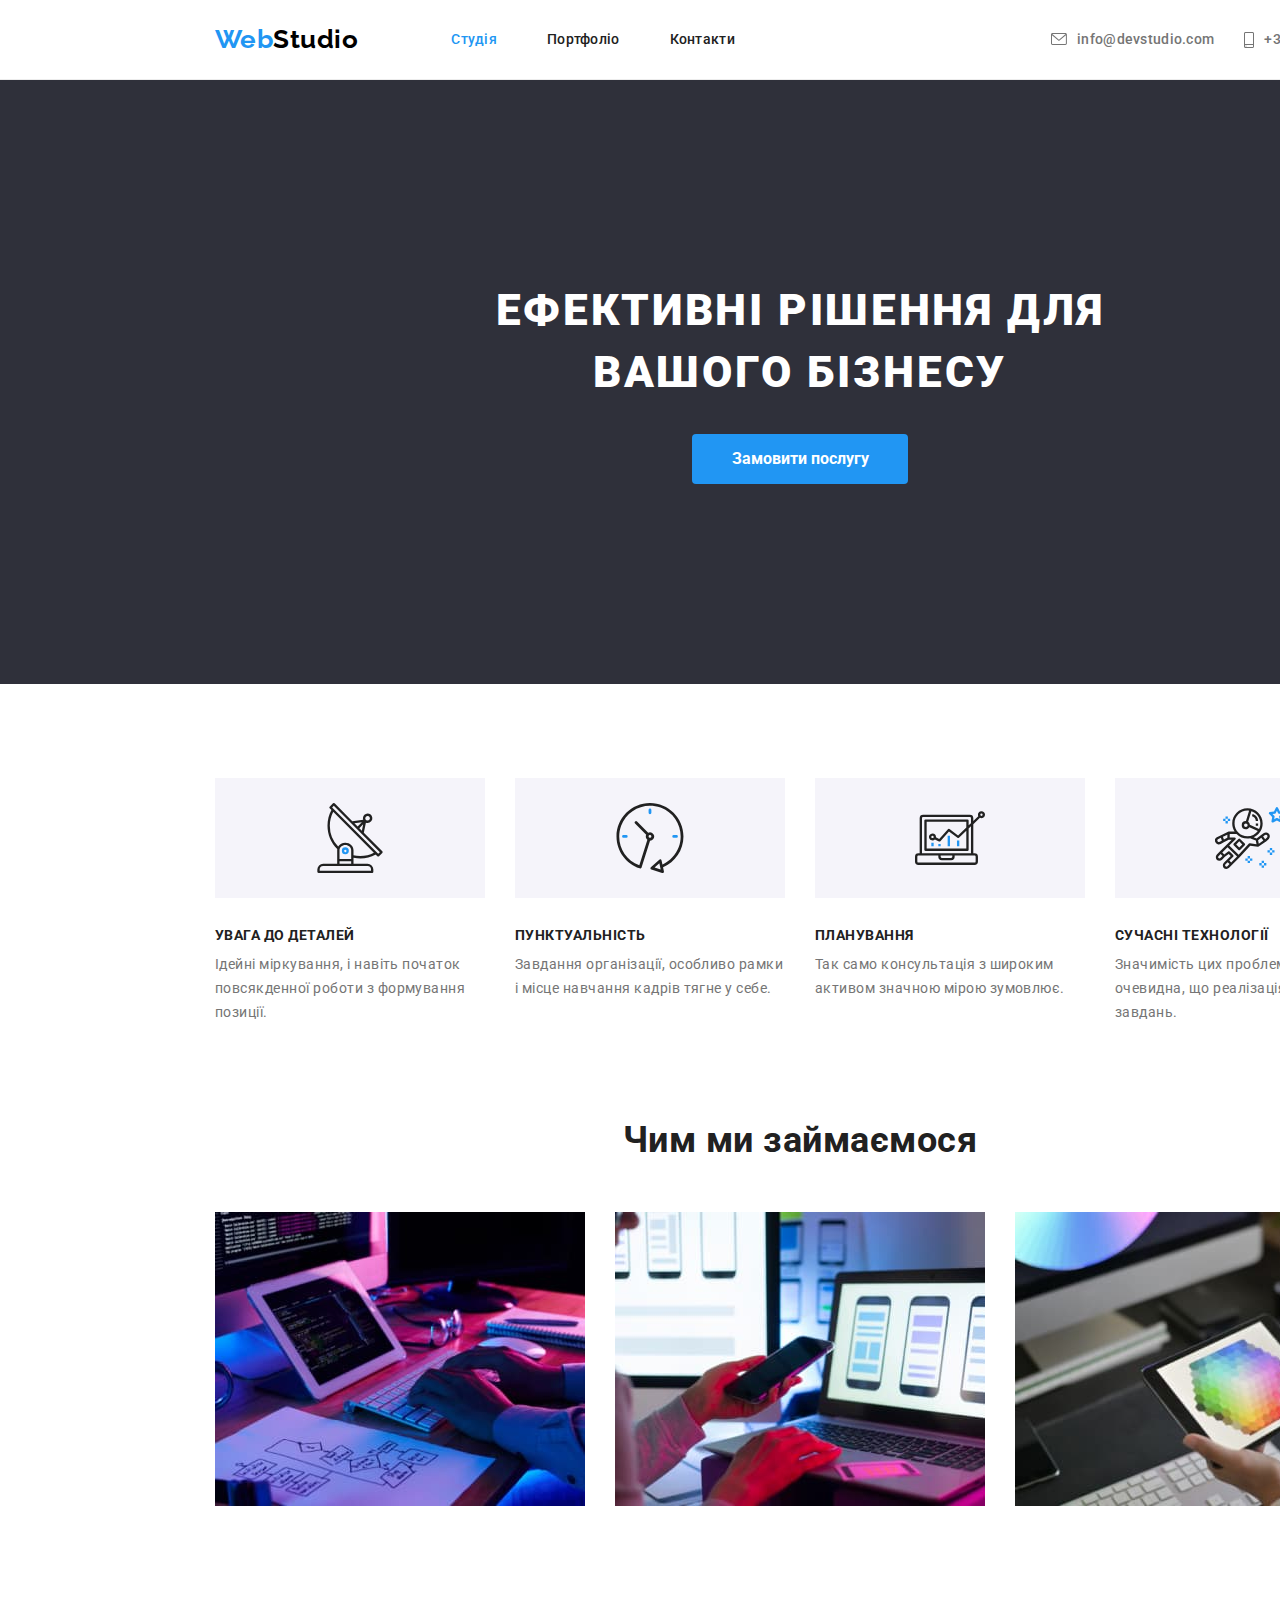
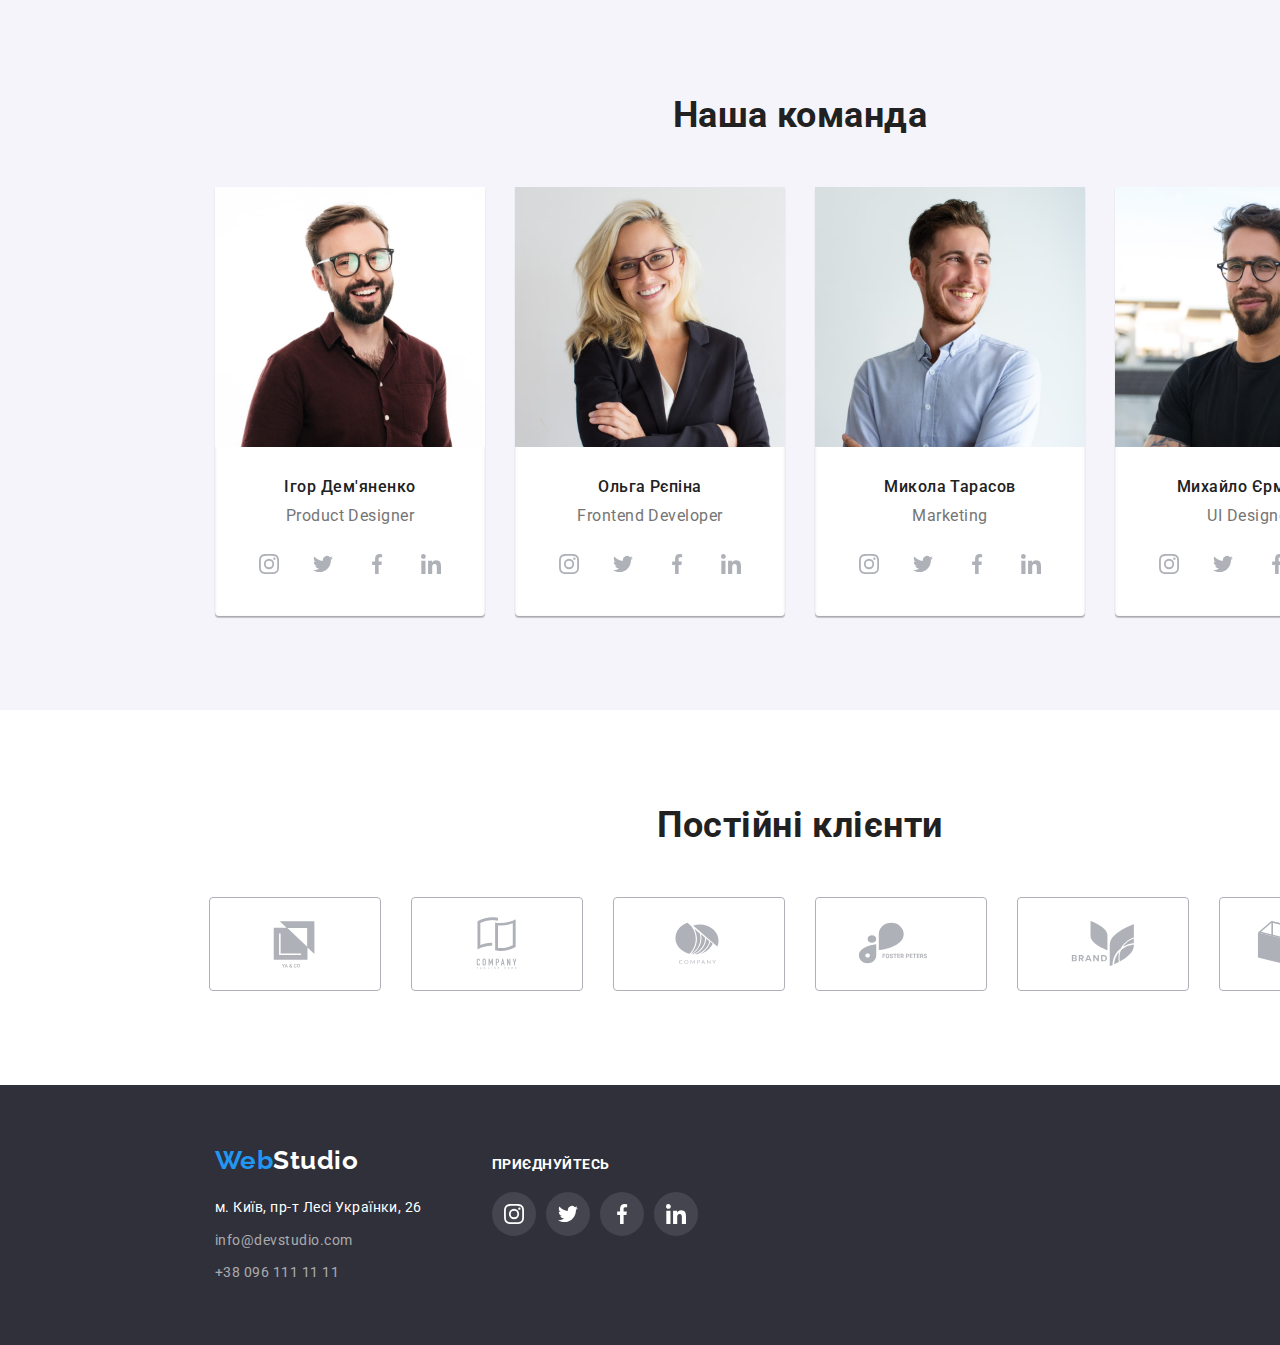
==== commit 1b39f7c5: "changes footer" ====
--- a/index.html
+++ b/index.html
@@ -258,45 +258,44 @@
   </main>
 <footer class="footer">
   <div class="container">
-    <a class="logo" href="./index.html" lang="en"> <span class="logo-web">Web</span><span class="logo-studio">Studio</span></a>
+    <div><a class="logo" href="./index.html" lang="en"> <span class="logo-web">Web</span><span class="logo-studio">Studio</span></a>
     <address>
         <ul  class="footer-address">
          <li class="item-address"><a href="https://www.google.com/maps" class="link-location">м. Київ, пр-т Лесі Українки, 26</a></li>
          <li class="item-address"><a href="mailto:info@devstudio.com" class="address-link">info@devstudio.com</a></li> 
          <li class="item-address"><a href="tel.+380961111111" class="address-link">+38 096 111 11 11</a></li>
         </ul>
-    </address>
-    </div>
-    <div class="footer-social">
-      <h3>ПРИЄДНУЙТЕСЬ</h3>
-      <ul class="social list">
-        <li class="social-item">
+    </address></div>
+      <div>
+        <h3 class="footer-title">ПРИЄДНУЙТЕСЬ</h3>
+      <ul class="footer-item list">
+        <li>
          <a href="" class="social-links">
          <svg class="instagram" width="20px" height="20px">
          <use href="./images/icons.svg#instagram"></use>
          </svg></a>
         </li>
-        <li class="social-item">
+        <li>
           <a href="" class="social-links">
           <svg class="twitter" width="20px" height="20px">
           <use href="./images/icons.svg#twitter"></use>
           </svg></a>
         </li>
-        <li class="social-item">
+        <li>
           <a href="" class="social-links">
           <svg class="facebook" width="20px" height="20px">
           <use href="./images/icons.svg#facebook"></use>
           </svg></a>
         </li>
-        <li class="social-item">
+        <li>
           <a href="" class="social-links">
           <svg class="inkedin" width="20px" height="20px">
           <use href="./images/icons.svg#linkedin"></use>
           </svg></a>
     </li>
         </ul>
-      
-    </div>
+        </div>
+  </div>
 </footer>
 
 </body>
--- a/css/styles.css
+++ b/css/styles.css
@@ -371,4 +371,28 @@
     color: var(--primary-text-color);
     font-size: 16px;
     line-height: 1.9;
-}+}
+.footer-title {
+font-weight: 700;
+font-size: 14px;
+line-height: 1.1;
+color: var(--secondary-text-color);
+margin-bottom: 20px;
+margin-top: 12px;
+}
+.footer-item {
+    display: flex;
+    gap: 10px;
+}
+.footer-item .social-links {
+    fill: var(--secondary-text-color);
+    background-color: rgba(255, 255, 255, 0.1);
+}
+.footer-item .social-links:focus,
+.footer-item .social-links:hover {
+    background-color: var(--accent-color);
+}
+.footer .container {
+    display: flex;
+    gap: 70px;
+}
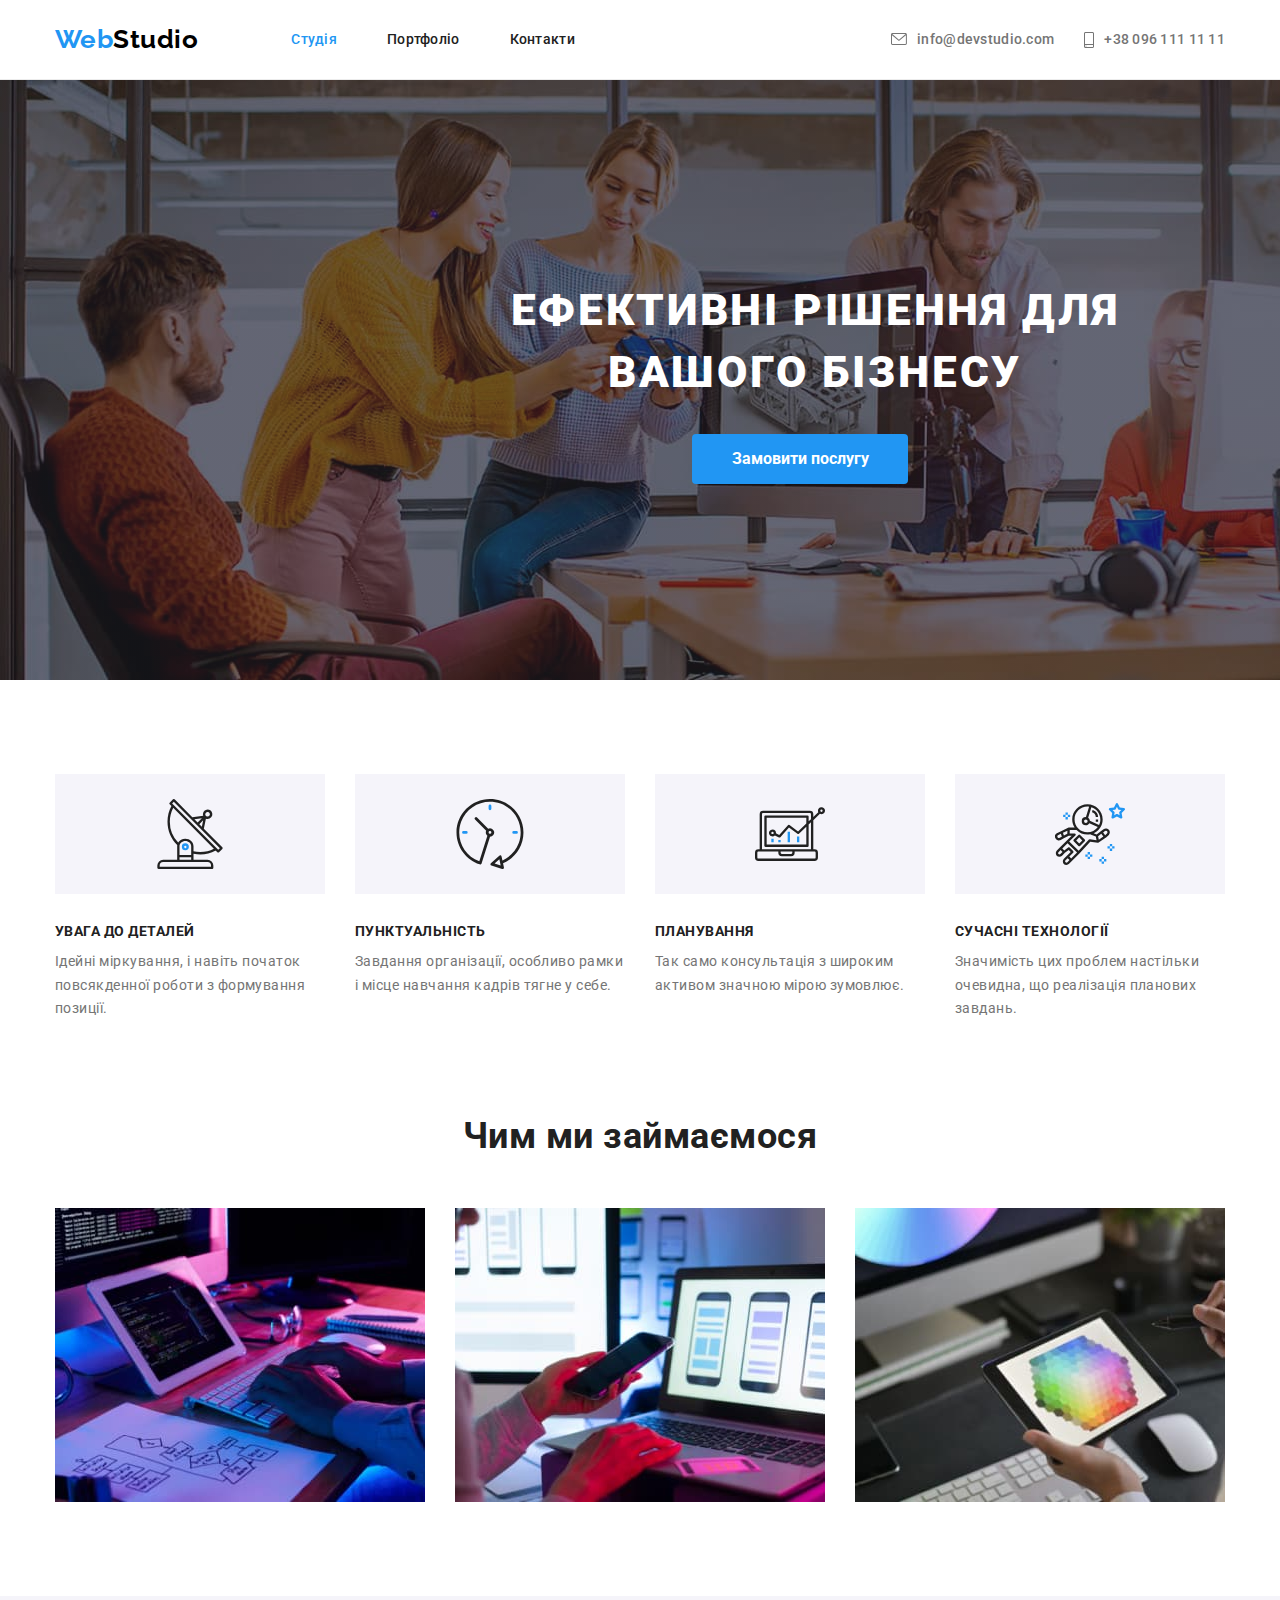
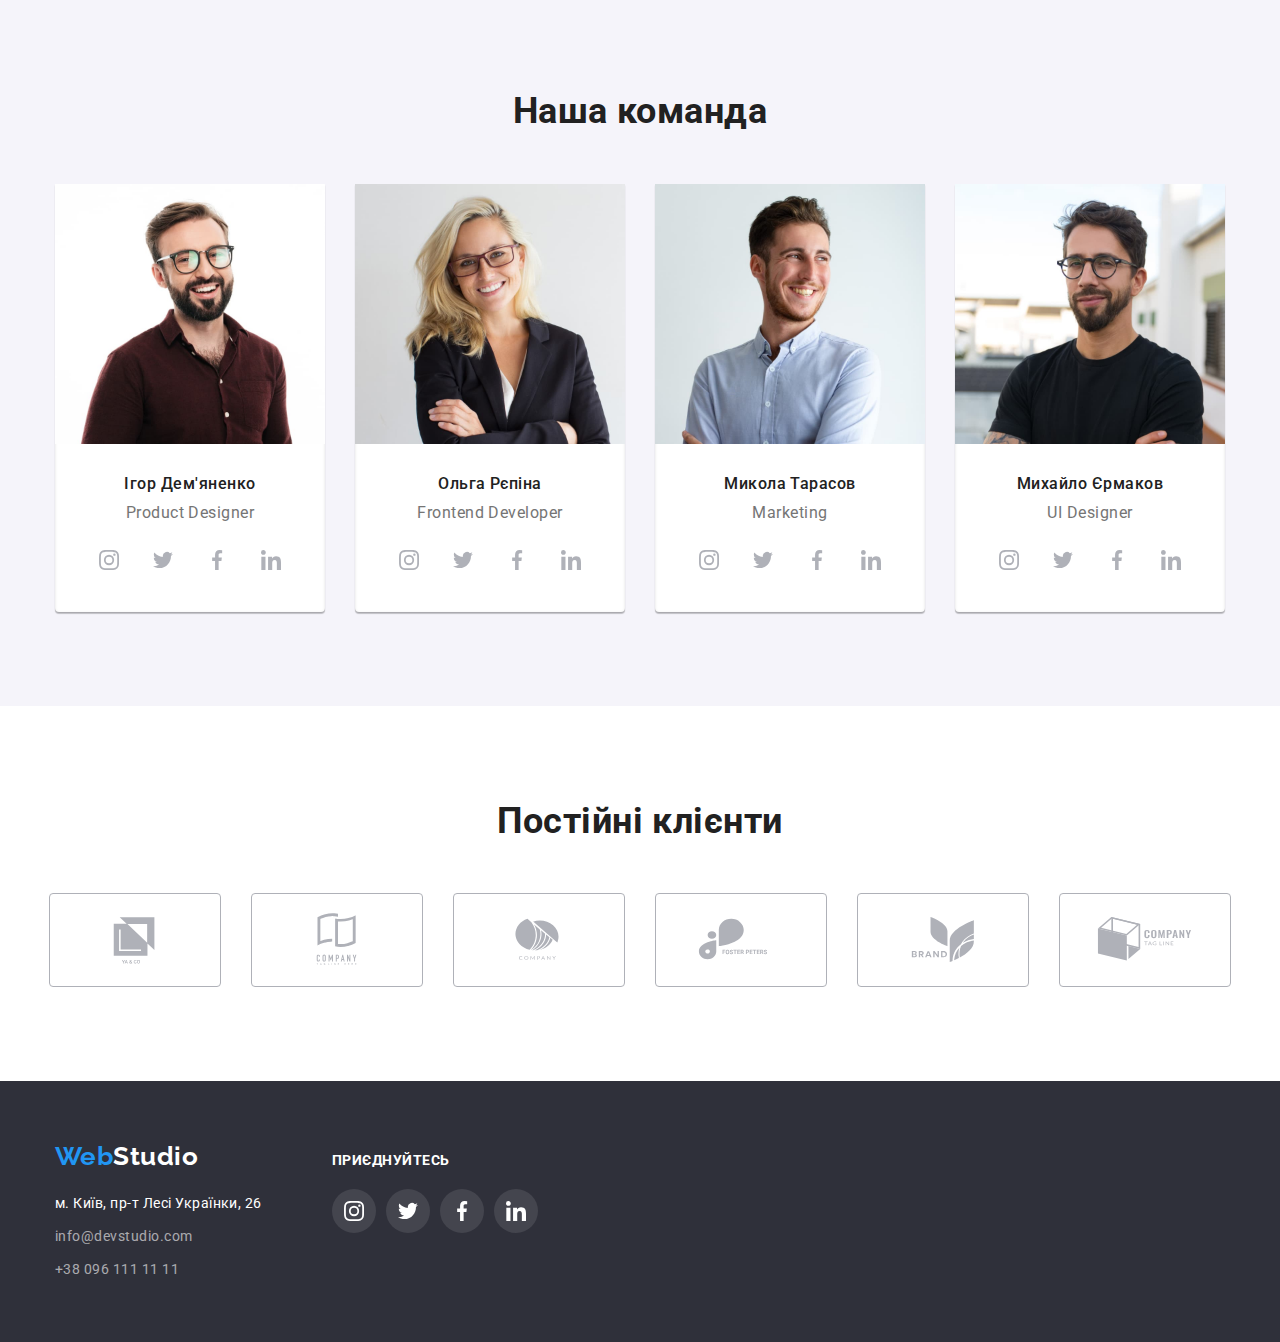
==== commit cd6e3402: "deleted width on body" ====
--- a/index.html
+++ b/index.html
@@ -22,7 +22,6 @@
          <li class="item"><a href="" class="link">Контакти</a></li>
        </ul>
        </nav>
-     
         <ul class="contacts list">
          <li class="item"><a href="mailto:info@devstudio.com" class="contacts-link">
           <svg class="icon-mail" width="16px" height="12px">
@@ -35,13 +34,14 @@
           </svg>
           +38 096 111 11 11</a></li>
        </ul> 
-     
     </div>
   </header>  
   <main>
-  <section class="hero section">
+  <section class="hero">
+    <div class="container">
         <h1 class="hero-title">ЕФЕКТИВНІ РІШЕННЯ ДЛЯ ВАШОГО БІЗНЕСУ</h1>
         <button type="button" class="hero-button">Замовити послугу</button>
+    </div>
   </section>
   <section class="benefits section">
     <div class="container">
--- a/css/styles.css
+++ b/css/styles.css
@@ -21,7 +21,6 @@
     padding: 0;
 }
 body {
-    width: 1600px;
     background-color: var(--secondary-text-color);
     color: var(--primary-text-color);
     font-family: "Roboto", "sans-serif";
@@ -116,9 +115,16 @@
 }
 .hero {
     background-color: var(--secondary-background-color);
+}
+.hero .container {
+    width: 1600px;
+    height: 600px;
     text-align: center;
     padding-top: 200px;
     padding-bottom: 200px;
+    background-image: linear-gradient(rgba(47, 48, 58, 0.4),
+    rgba(47, 48, 58, 0.4)),
+    url(../images/image-hero.jpg);
 }
 .hero-title {
     width: 696px;
@@ -321,6 +327,12 @@
 .content .item {
   flex-basis: calc((100% - 60px) / 3);
   background-color: #ffffff;
+  border: 1px solid #EEEEEE;
+}
+.content .item:hover {
+box-shadow: 0px 1px 1px rgba(0, 0, 0, 0.12), 
+0px 4px 4px rgba(0, 0, 0, 0.06), 
+1px 4px 6px rgba(0, 0, 0, 0.16);
 }
 .items-content .item:not(:last-child) {
     margin-right: 8px;
@@ -350,15 +362,17 @@
 .list-button:focus {
     color: var(--secondary-text-color);
     background-color: var(--accent-color);
-}
-
+    border-radius: 4px;
+    box-shadow: 0px 3px 1px 
+    rgba(0, 0, 0, 0.1),
+    0px 1px 2px rgba(0, 0, 0, 0.08),
+    0px 2px 2px rgba(0, 0, 0, 0.12);
+}
 .content-link {
     text-decoration: var(--primary-text-decoration);
 }
 .bottom-content {
-    padding: 20px 24px;
-    border: 1px solid #EEEEEE;
-    border-top: none;
+    padding: 20px 24px; 
 }
 .content-title {
     color: var(--title-text-color);
